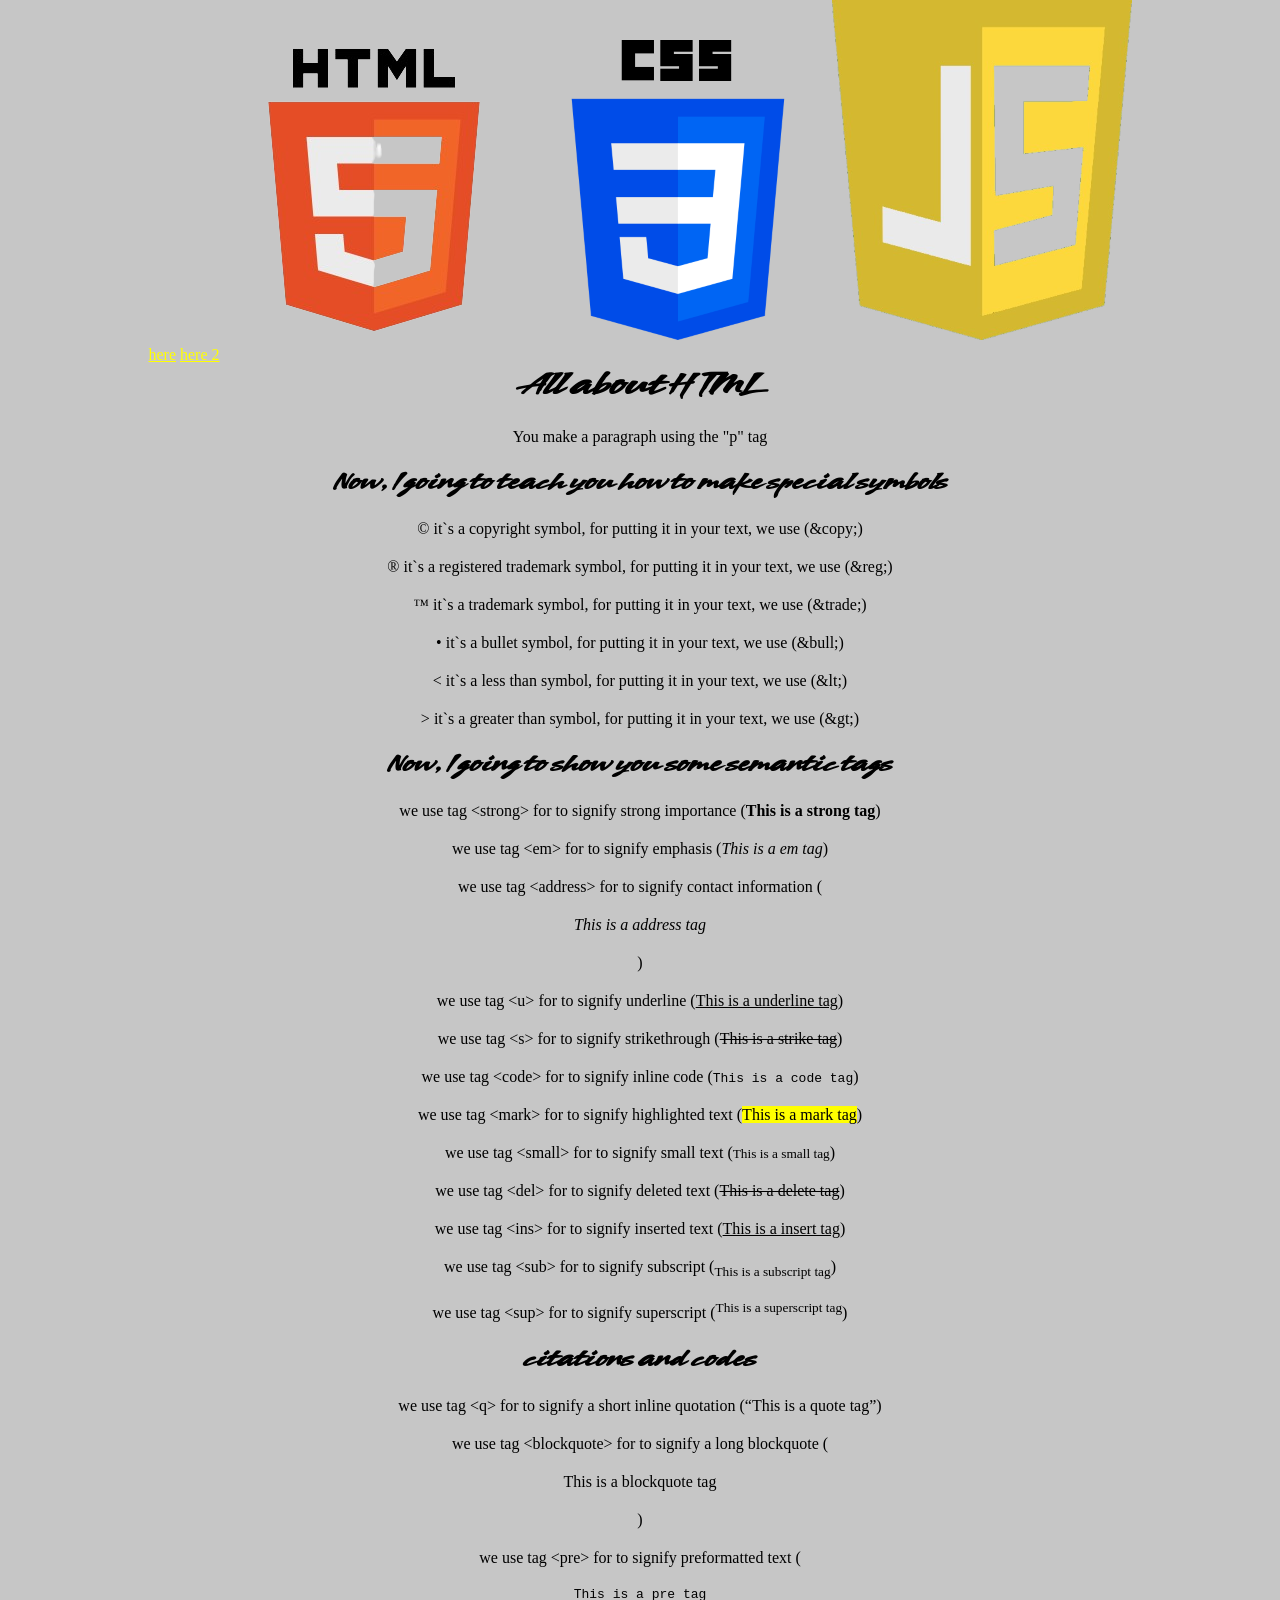
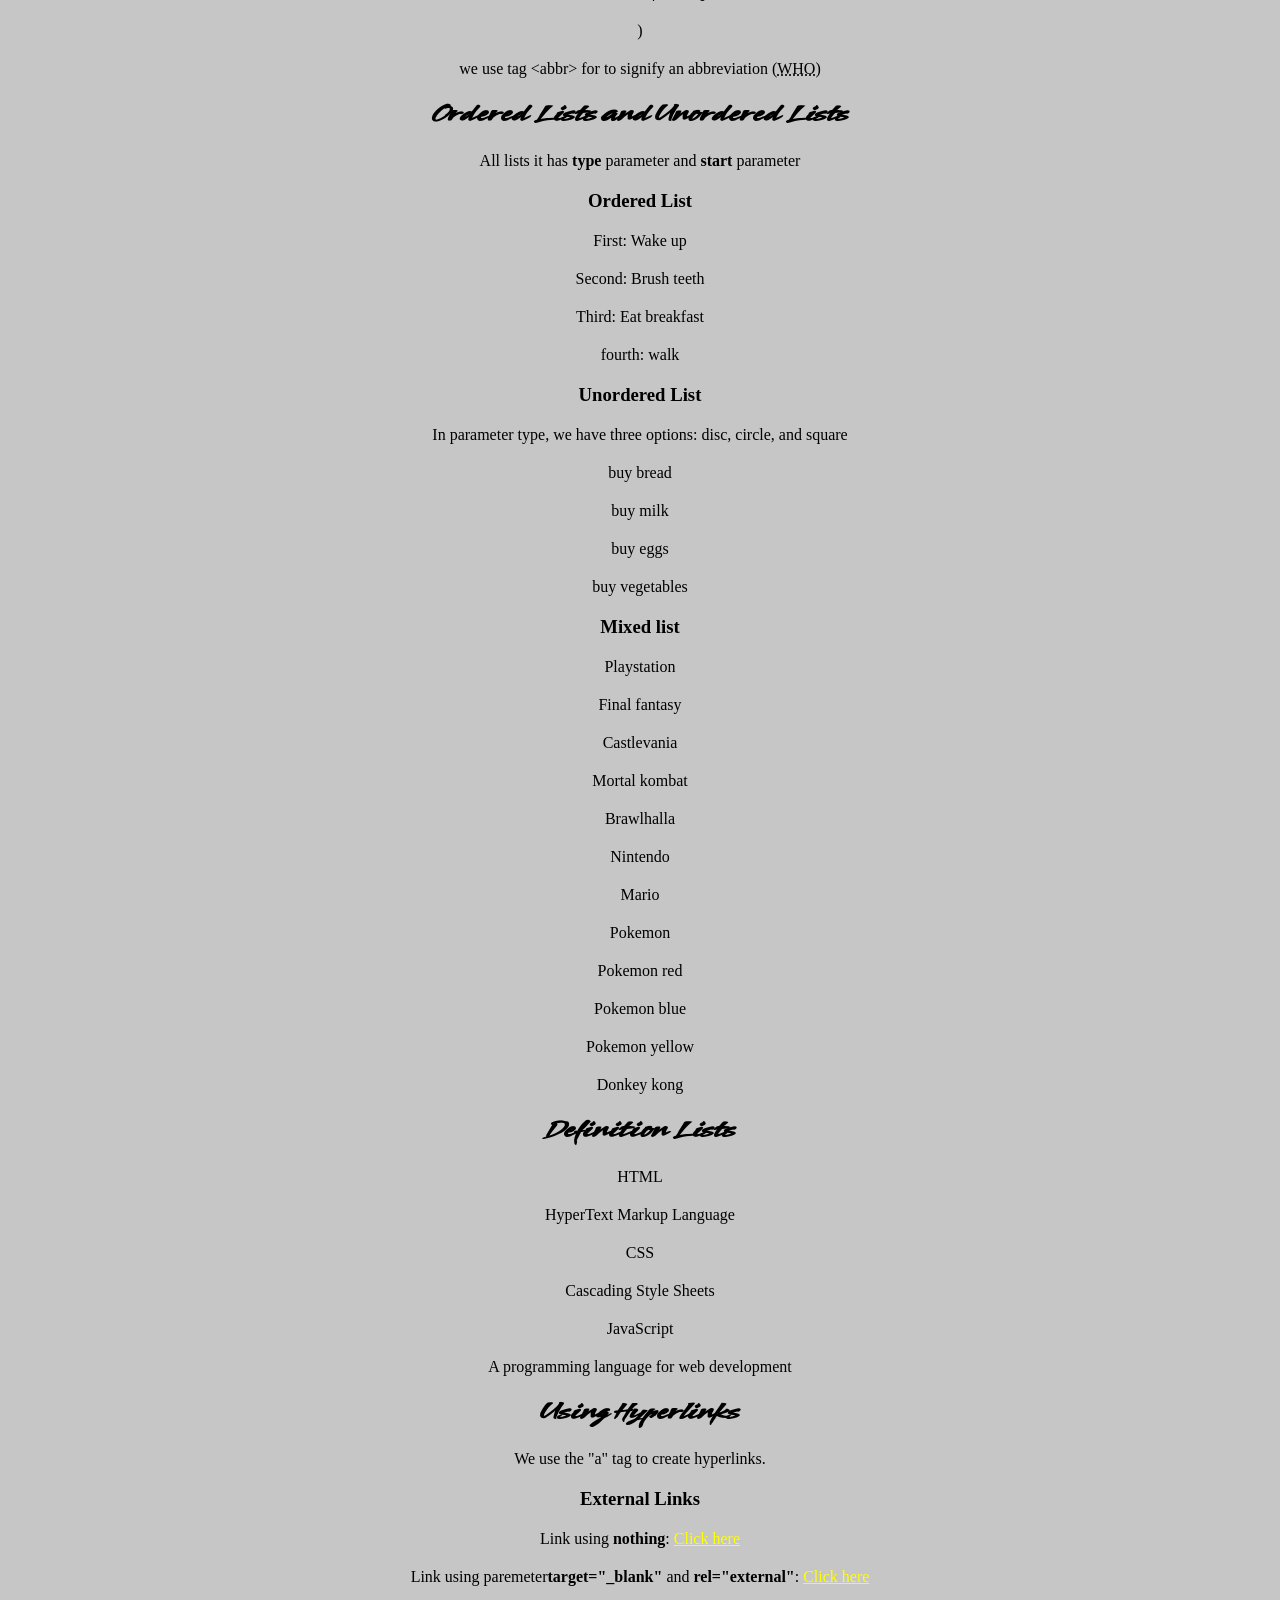
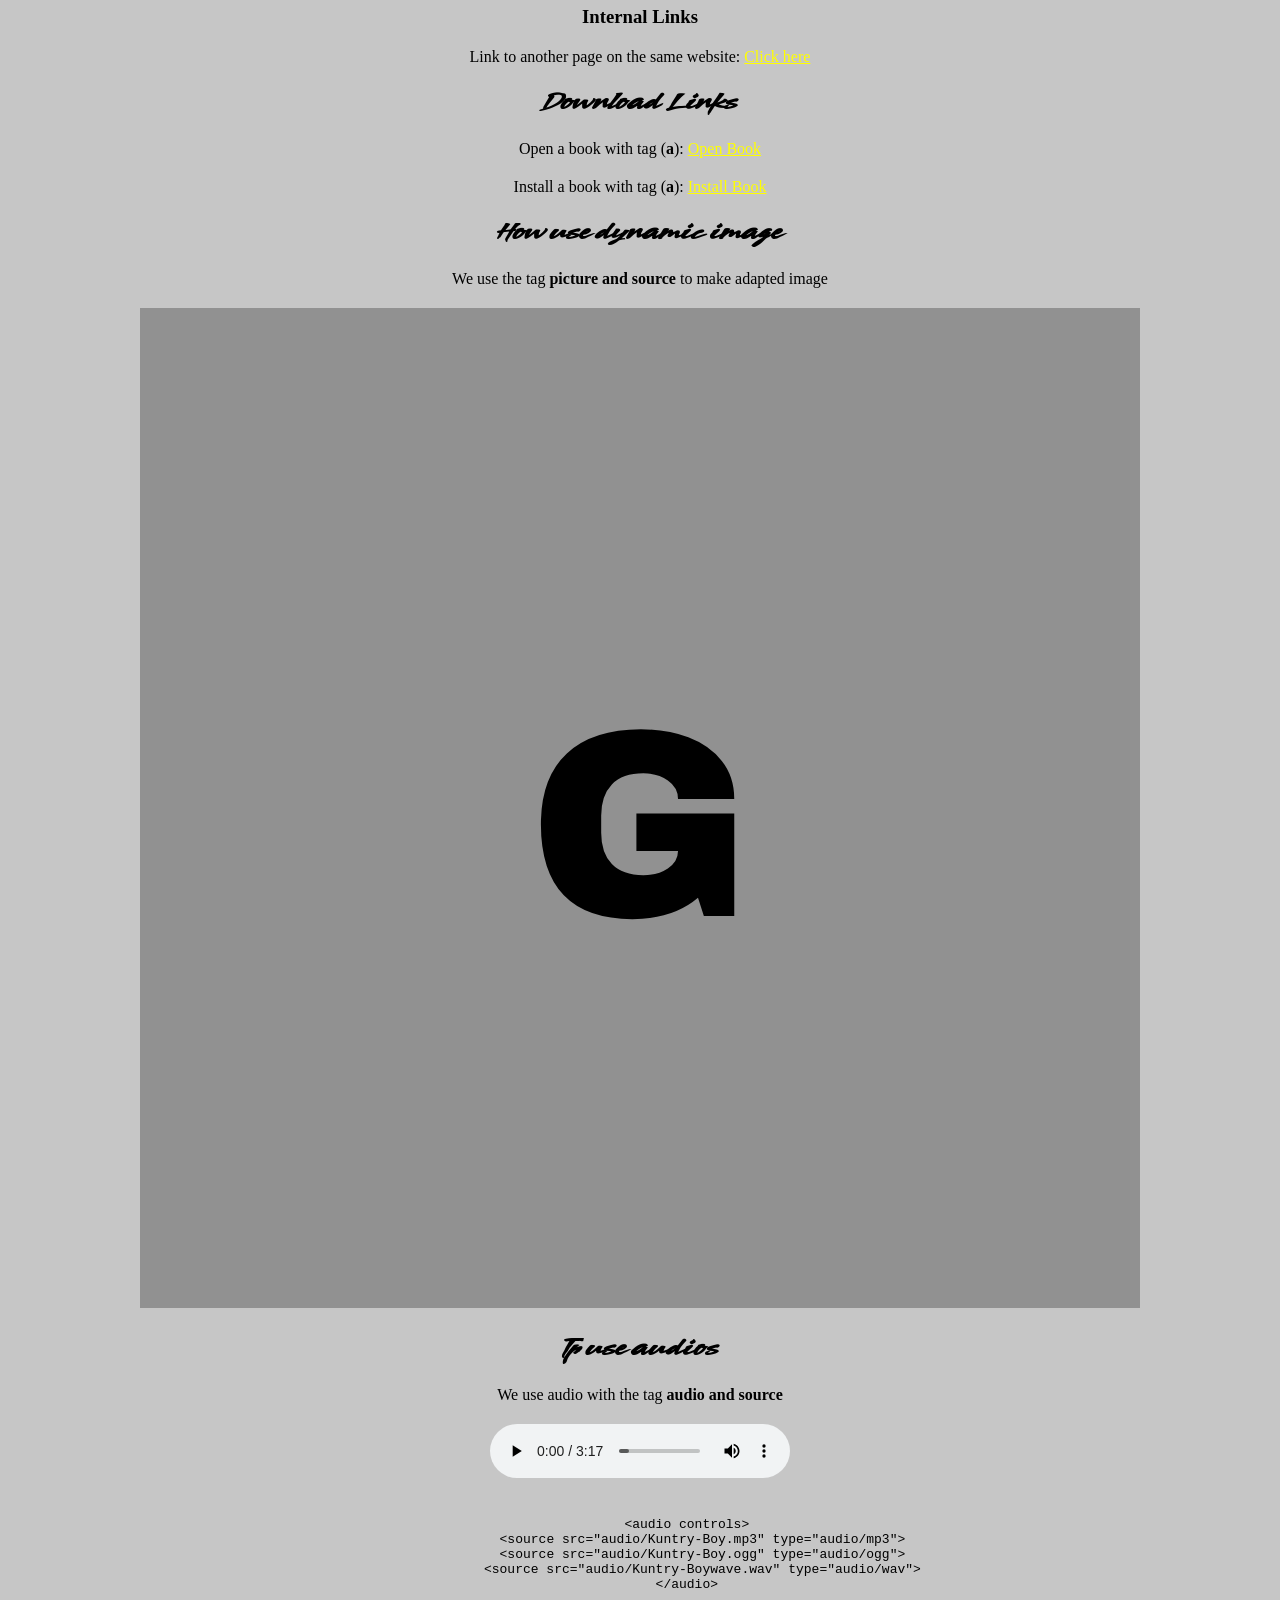
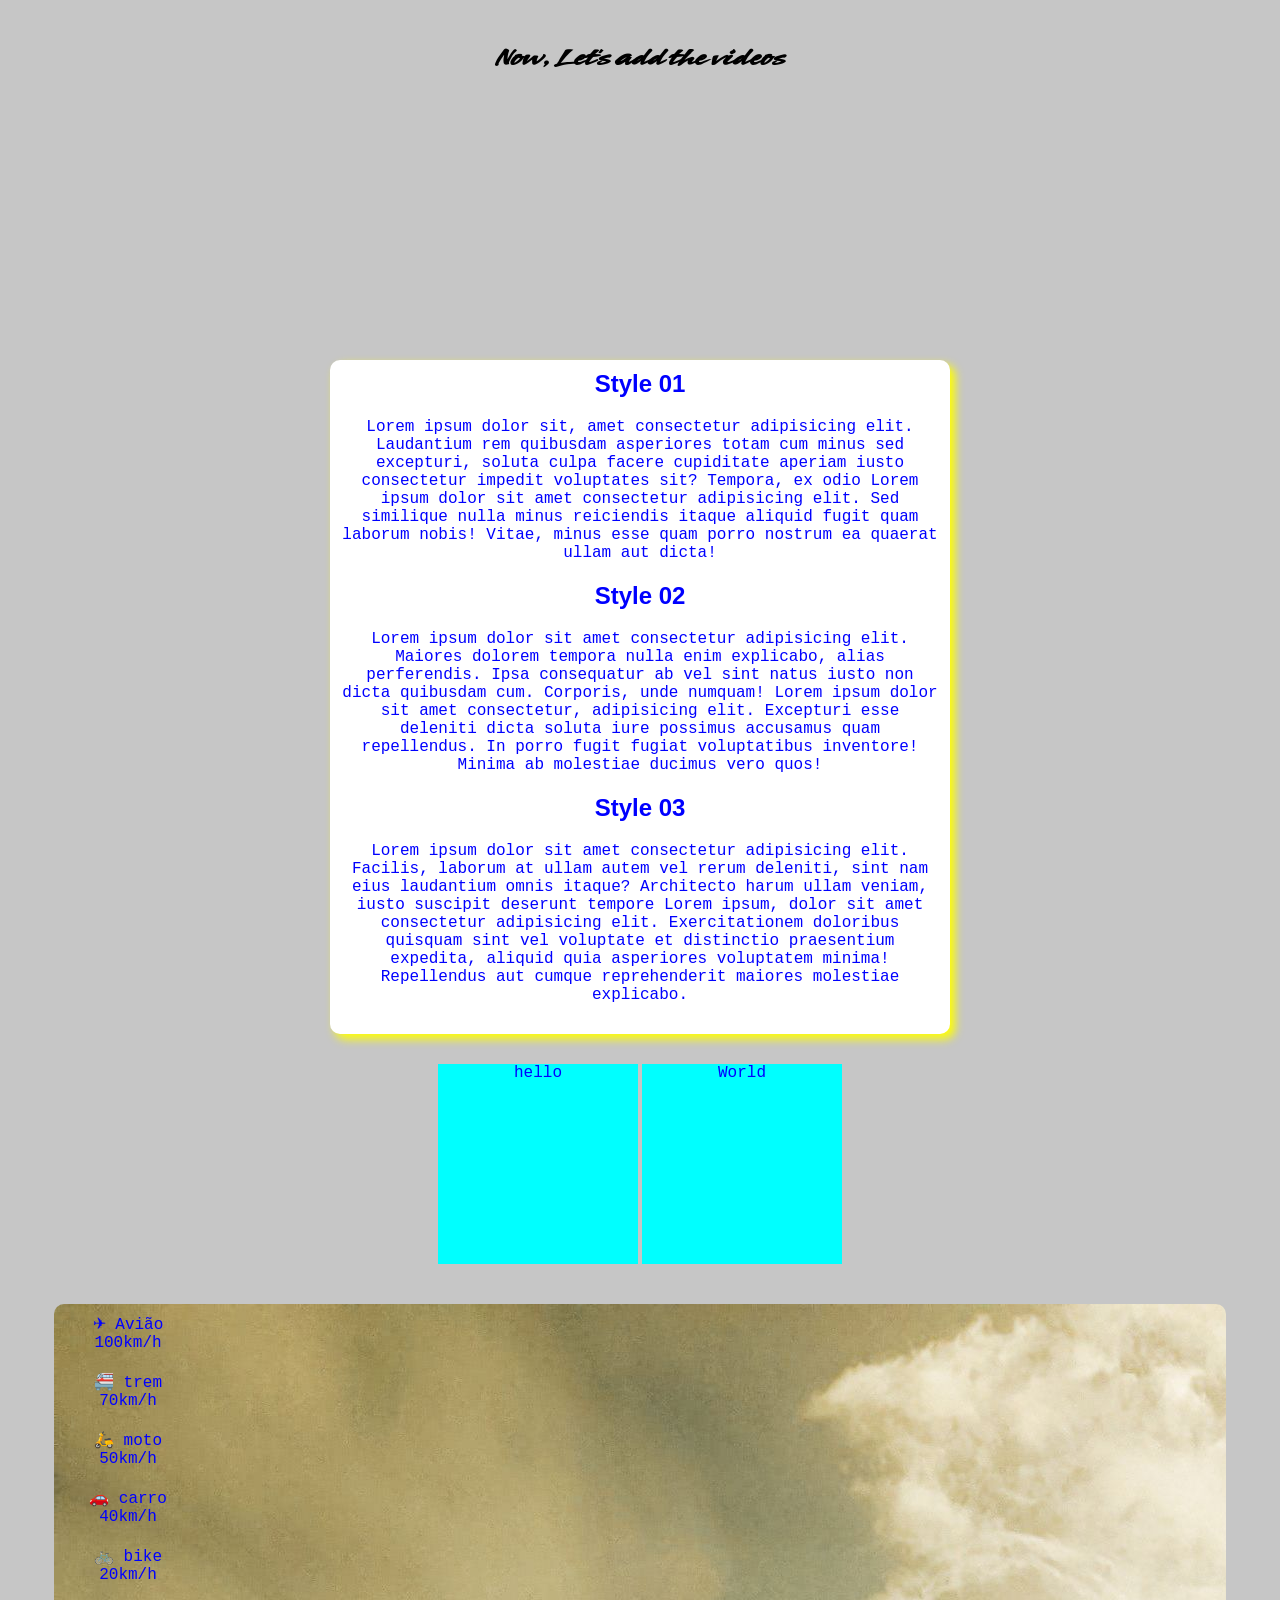
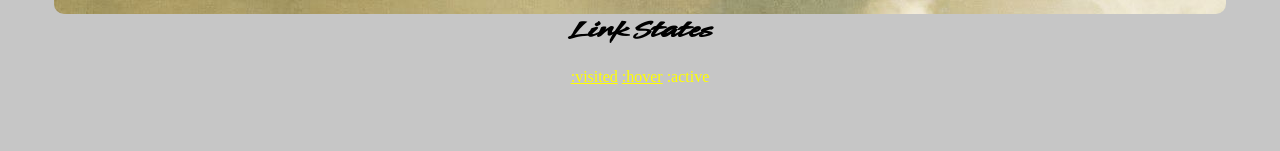
==== index.html @ e5243992 "Ready module 3" ====
<!DOCTYPE html>
<html lang="en">
<head>
    <meta charset="UTF-8">
    <meta name="viewport" content="width=device-width, initial-scale=1.0">
    <link rel="shortcut icon" href="img/favicon.png" type="image/x-icon">
    <link rel="stylesheet" href="style.css">
    <title>Learning program</title>
</head>
<body>

    <a href="modulo2/ex1.html" target="_self" rel="next">here</a>
    <a href="modulo2/ex2.html" target="_self" rel="next">here 2</a>

    <img src="img/html5.png" alt="HTML5 picture">
    <img src="img/css-3.png" alt="CSS3 picture">
    <img src="img/js.png" alt="JavaScript picture">

    <h1>All about HTML</h1>
    <p>You make a paragraph using the "p" tag</p>

    <h2>Now, I going to teach you how to make special symbols </h2>
    <p>&copy; it`s a copyright symbol, for putting it in your text, we use (&amp;copy;)</p>
    <p>&reg; it`s a registered trademark symbol, for putting it in your text, we use (&amp;reg;)</p>
    <p>&trade; it`s a trademark symbol, for putting it in your text, we use (&amp;trade;)</p>
    <p>&bull; it`s a bullet symbol, for putting it in your text, we use (&amp;bull;)</p>
    <p>&lt; it`s a less than symbol, for putting it in your text, we use (&amp;lt;)</p>
    <p>&gt; it`s a greater than symbol, for putting it in your text, we use (&amp;gt;)</p>

    <h2>Now, I going to show you some semantic tags</h2>
    <p>we use tag &lt;strong&gt; for to signify strong importance (<strong>This is a strong tag</strong>)</p>
    <p>we use tag &lt;em&gt; for to signify emphasis (<em>This is a em tag</em>)</p>
    <p>we use tag &lt;address&gt; for to signify contact information (<address>This is a address tag</address>)</p>
    <p>we use tag &lt;u&gt; for to signify underline (<u>This is a underline tag</u>)</p>
    <p>we use tag &lt;s&gt; for to signify strikethrough (<s>This is a strike tag</s>)</p>
    <p>we use tag &lt;code&gt; for to signify inline code (<code>This is a code tag</code>)</p>
    <p>we use tag &lt;mark&gt; for to signify highlighted text (<mark>This is a mark tag</mark>)</p>
    <p>we use tag &lt;small&gt; for to signify small text (<small>This is a small tag</small>)</p>
    <p>we use tag &lt;del&gt; for to signify deleted text (<del>This is a delete tag</del>)</p>
    <p>we use tag &lt;ins&gt; for to signify inserted text (<ins>This is a insert tag</ins>)</p>
    <p>we use tag &lt;sub&gt; for to signify subscript (<sub>This is a subscript tag</sub>)</p>
    <p>we use tag &lt;sup&gt; for to signify superscript (<sup>This is a superscript tag</sup>)</p>

    <h2>citations and codes</h2>
    <p>we use tag &lt;q&gt; for to signify a short inline quotation (<q>This is a quote tag</q>)</p>
    <p>we use tag &lt;blockquote&gt; for to signify a long blockquote (<blockquote>This is a blockquote tag</blockquote>)</p>
    <p>we use tag &lt;pre&gt; for to signify preformatted text (<pre>This is a pre tag</pre>)</p>
    <p>we use tag &lt;abbr&gt; for to signify an abbreviation (<abbr title="World Health Organization">WHO</abbr>)</p>

    <h2>Ordered Lists and Unordered Lists</h2>

    <p>All lists it has <strong>type</strong> parameter and <strong>start</strong> parameter</p>

    <h3>Ordered List</h3>
    <ol type="A" start="9">
        <li>First: Wake up</li>
        <li>Second: Brush teeth</li>
        <li>Third: Eat breakfast</li>
        <li>fourth: walk</li>
    </ol>

    <h3>Unordered List</h3>
    <p>In parameter type, we have three options: disc, circle, and square</p>
    <ul type="square">
        <li>buy bread</li>
        <li>buy milk</li>
        <li>buy eggs</li>
        <li>buy vegetables</li>
    </ul>

    <h3>Mixed list</h3>

    <ul>
        <li>Playstation</li>
        <ul>
            <li>Final fantasy</li>
            <li>Castlevania</li>
            <li>Mortal kombat</li>
            <li>Brawlhalla</li>
        </ul>
        <li>Nintendo</li>
        <ul>
            <li>Mario</li>
            <li>Pokemon</li>
            <ul>
                <li>Pokemon red</li>
                <li>Pokemon blue</li>
                <li>Pokemon yellow</li>
            </ul>
            <li>Donkey kong</li>
        </ul>
    </ul>

    <h2>Definition Lists</h2>
    <dl>
        <dt>HTML</dt>
        <dd>HyperText Markup Language</dd>
        <dt>CSS</dt>
        <dd>Cascading Style Sheets</dd>
        <dt>JavaScript</dt>
        <dd>A programming language for web development</dd>
    </dl> 
    
    <h2>Using Hyperlinks</h2>
    <p>We use the "a" tag to create hyperlinks.</p>
    
    <h3>External Links</h3>
    <p>Link using <strong>nothing</strong>: <a href="https://github.com/murilo-paula">Click here</a></p>
    <p>Link using paremeter<strong>target="_blank"</strong> and <strong>rel="external"</strong>: <a href="https://github.com/murilo-paula" target="_blank" rel="external">Click here</a></p>

    <h3>Internal Links</h3>
    <p>Link to another page on the same website: <a href="page.html" target="_self" rel="next">Click here</a></p>

    <h2>Download Links</h2>
    <p>Open a book with tag (<strong>a</strong>): <a href="books/Mybook.pdf" target="_blank" type="application/pdf">Open Book</a></p>
    <p>Install a book with tag (<strong>a</strong>): <a href="books/Mybook.pdf" download="Mybook.pdf">Install Book</a></p>

    <h2>How use dynamic image</h2>
    <p>We use the tag <strong>picture and source</strong> to make adapted image</p>

    <picture>
        <source media="(max-width: 750px )" srcset="img/P.png" type="image/png">
        <source media="(max-width: 1050px )" srcset="img/M.png" type="image/png">
        <img src="img/G.png" alt="Large image">
    </picture>

    <h2>Tp use audios</h2>
    <p>We use audio with the tag <strong>audio and source</strong></p>

    <audio controls>
        <source src="audio/Kuntry-Boy.mp3" type="audio/mp3">
        <source src="audio/Kuntry-Boy.ogg" type="audio/ogg">
        <source src="audio/Kuntry-Boywave.wav" type="audio/wav">
    </audio>

    <pre>
        <code>
            &lt;audio controls&gt;
                &lt;source src="audio/Kuntry-Boy.mp3" type="audio/mp3"&gt;
                &lt;source src="audio/Kuntry-Boy.ogg" type="audio/ogg"&gt;
                &lt;source src="audio/Kuntry-Boywave.wav" type="audio/wav"&gt;
            &lt;/audio&gt;
        </code>
    </pre>

    <h2>Now, Let's add the videos</h2>

    <iframe width="400" height="240" src="https://www.youtube.com/embed/vPNIAJ9B4hg?si=pWErvGVnUSOe4rVF" title="YouTube video player" frameborder="0" allow="accelerometer; autoplay; clipboard-write; encrypted-media; gyroscope; picture-in-picture; web-share" referrerpolicy="strict-origin-when-cross-origin" allowfullscreen></iframe>




    <div id="caixagrande">
        <h2>Style 01</h2>
        <p>Lorem ipsum dolor sit, amet consectetur adipisicing elit. Laudantium rem quibusdam asperiores totam cum minus sed excepturi, soluta culpa facere cupiditate aperiam iusto consectetur impedit voluptates sit? Tempora, ex odio Lorem ipsum dolor sit amet consectetur adipisicing elit. Sed similique nulla minus reiciendis itaque aliquid fugit quam laborum nobis! Vitae, minus esse quam porro nostrum ea quaerat ullam aut dicta!</p>
        <h2>Style 02</h2>
        <p>Lorem ipsum dolor sit amet consectetur adipisicing elit. Maiores dolorem tempora nulla enim explicabo, alias perferendis. Ipsa consequatur ab vel sint natus iusto non dicta quibusdam cum. Corporis, unde numquam! Lorem ipsum dolor sit amet consectetur, adipisicing elit. Excepturi esse deleniti dicta soluta iure possimus accusamus quam repellendus. In porro fugit fugiat voluptatibus inventore! Minima ab molestiae ducimus vero quos!</p>
        <h2>Style 03</h2>
        <p>Lorem ipsum dolor sit amet consectetur adipisicing elit. Facilis, laborum at ullam autem vel rerum deleniti, sint nam eius laudantium omnis itaque? Architecto harum ullam veniam, iusto suscipit deserunt tempore Lorem ipsum, dolor sit amet consectetur adipisicing elit. Exercitationem doloribus quisquam sint vel voluptate et distinctio praesentium expedita, aliquid quia asperiores voluptatem minima! Repellendus aut cumque reprehenderit maiores molestiae explicabo.</p>
    </div>


    <div>
        <div class="caixa"><p>hello</p></div>
        <div class="caixa"><p>World</p></div>
    </div>

    <div id="corrida">
        <p class="aviao">&#x2708; Avião 100km/h</p>
        <p class="trem"> &#x1F69D; trem 70km/h</p>
        <p class="moto"> &#x1F6F5; moto 50km/h</p>
        <p class="carro"> &#x1F697; carro 40km/h</p>
        <p class="bike"> &#x1F6B2; bike 20km/h</p>
    </div>

    <h2>Link States</h2> 
    <a id="visited" href="#">:visited</a>
    <a id="hover" href="#">:hover</a>
    <a id="active">:active</a>

</body>
</html>
---- style.css ----
@charset "UTF-8";

@font-face {
    font-family: 'cav';
    src: url(font/La\ Cavale\ Solitaire.ttf) format('truetype');
    font-size: normal;
    font-style: normal;
}

* {
    margin: 0%;
    margin-bottom: 20px;
    padding: 0%;
    text-align: center;
}

body {
    background-color: rgb(198, 198, 198);
    color: black;
}

h1, h2 {
    font-family: 'cav', sans-serif;
}

#caixagrande {
    background-color: white;
    border-radius: 10px;
    max-width: 600px;
    margin: auto;
    padding: 10px;
    box-shadow: 5px 5px 10px yellow;
}

div h2 {
    color: blue;
    font-family: Verdana, Geneva, Tahoma, sans-serif;
}

div p {
    color: blue;
    font-family: monospace, serif;
    font-size: 1em;  /*1em = 16px (geralmente)*/
}

.caixa {
    display: inline-block;
    width: 200px;
    height: 200px;
    background-color: aqua;
    align-items: center;
    margin-top: 30px;
}

.caixa:hover {
    background-color: #000b62;
    cursor: pointer;
}

.caixa:hover p {
    color: blueviolet;
    transform: translateY(180px);
    transition: 1.0s;
}

#corrida {
    background-color: white;
    width: 90%;
    height: auto;
    margin: auto;
    border-radius: 10px;
    padding: 10px;
}

#corrida {
    cursor: pointer;
    background-image: url(img/street.jpg);
}

#corrida p {
    transform: translateX(-0vw);
    width: 10vw;
}

#corrida:hover p.bike {
    transform: translateX(80vw);
    transition: 50.0s;
}

#corrida:hover p.carro {
    transform: translateX(80vw);
    transition: 30.0s;
}

#corrida:hover p.moto {
    transform: translateX(80vw);
    transition: 25.0s;
}

#corrida:hover p.trem {
    transform: translateX(80vw);
    transition: 15.0s;
}

#corrida:hover p.aviao {
    transform: translateX(80vw);
    transition: 5.0s;
}

a {
    color: yellow;
}
#visited:visited {
    color: red;
}

#hover:hover {
    color: green;
}

#active:active {
    color: pink;
}
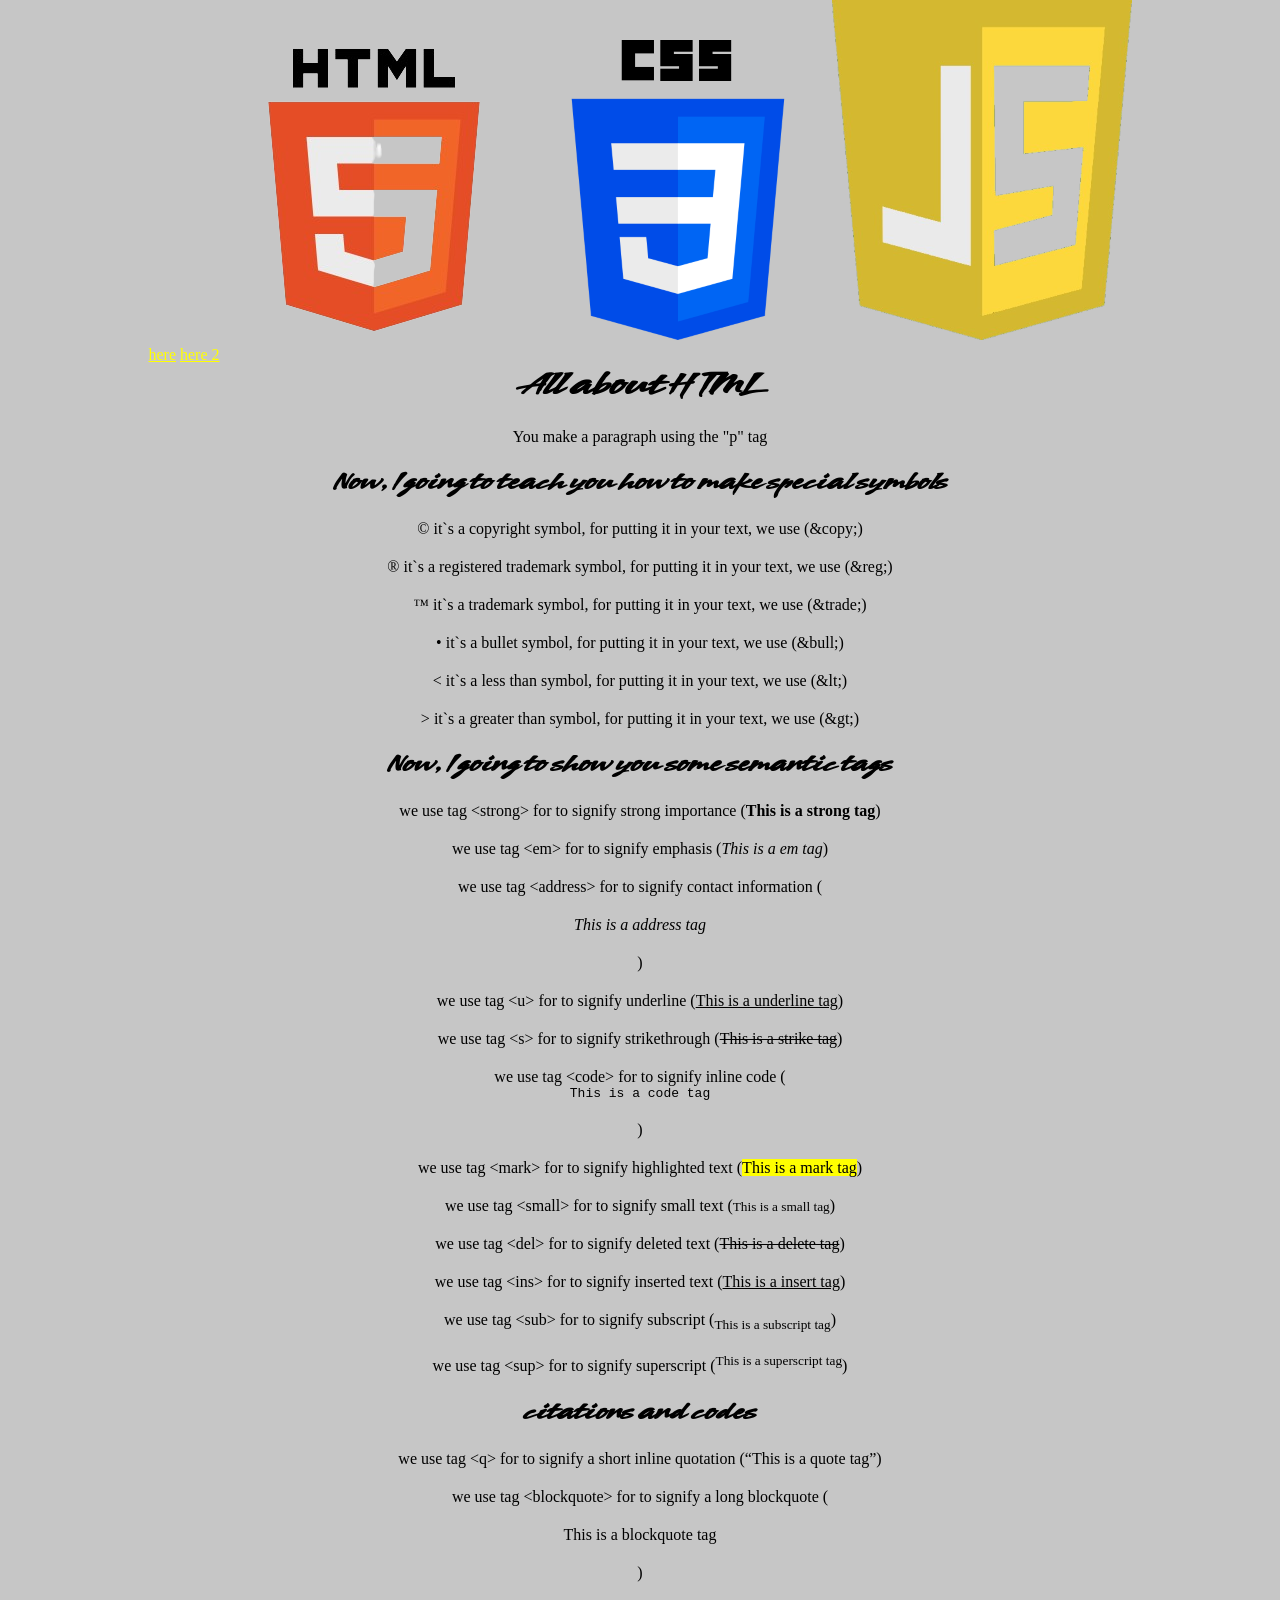
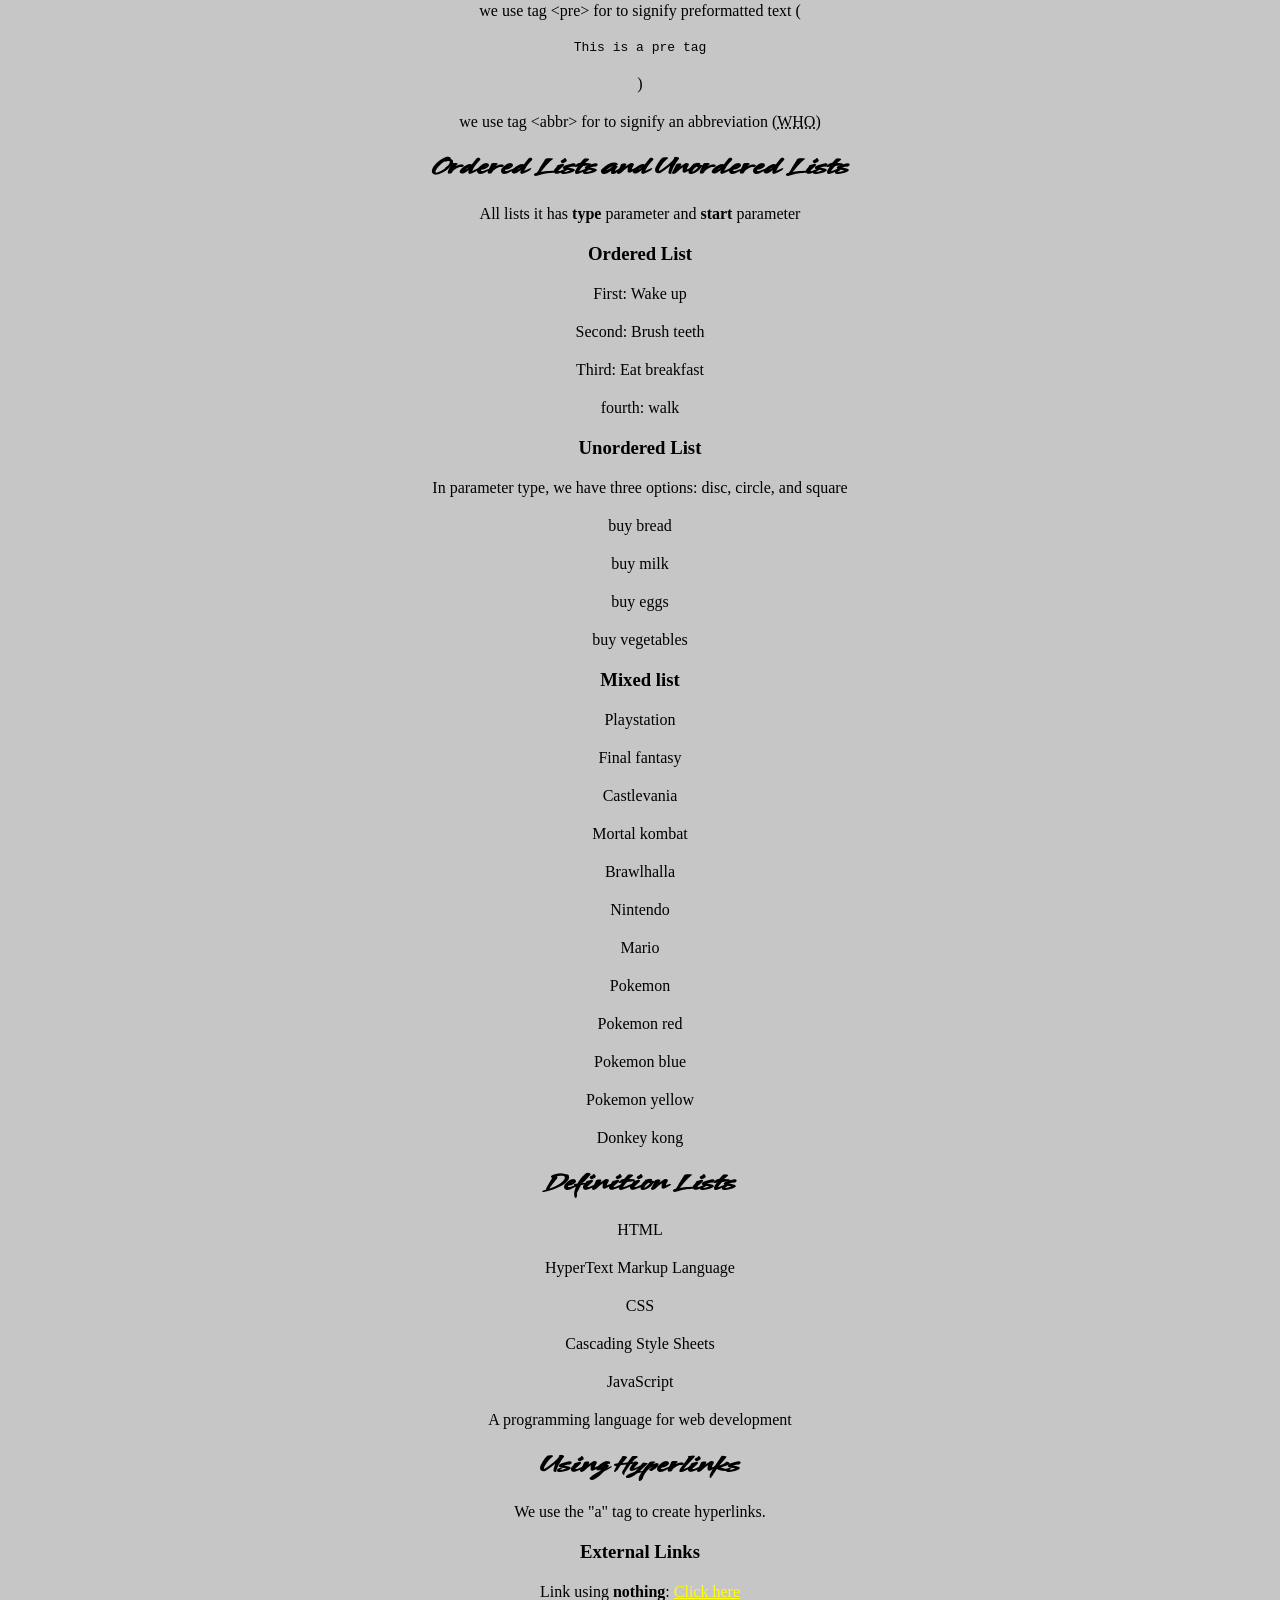
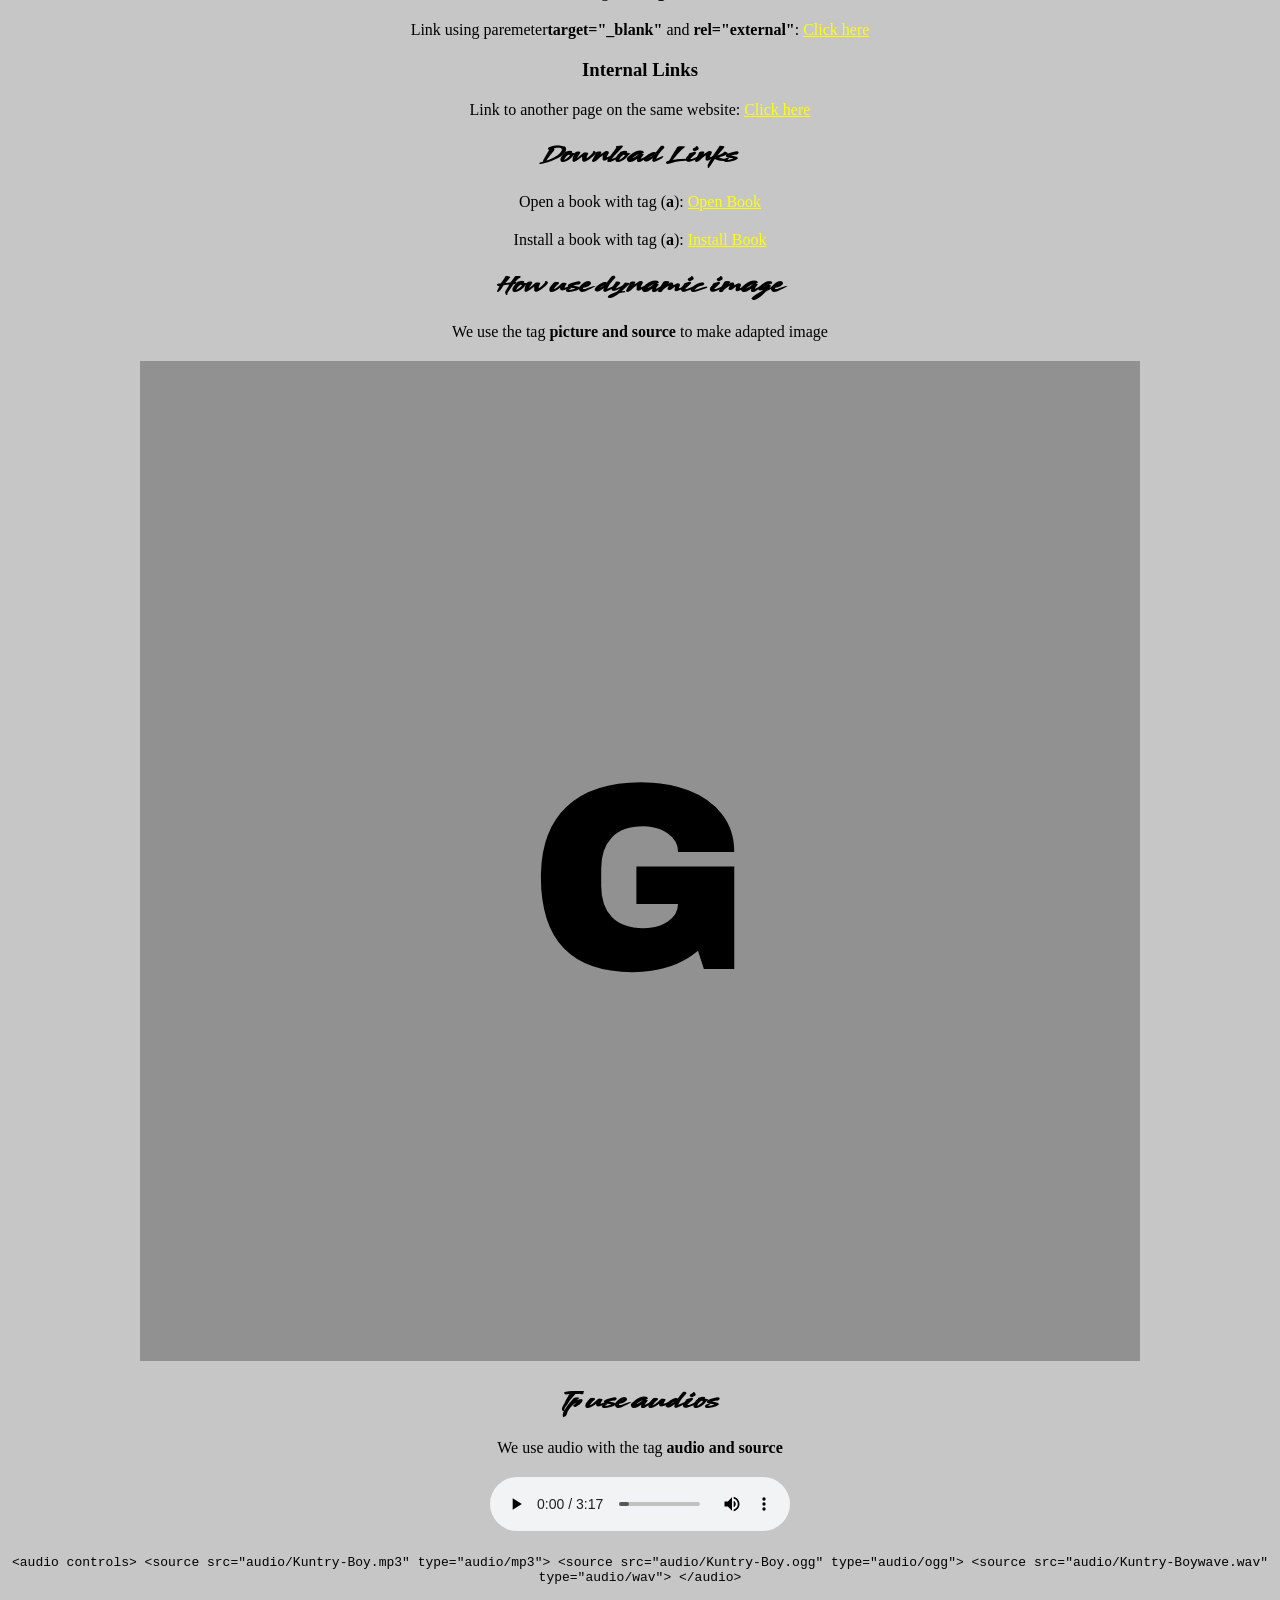
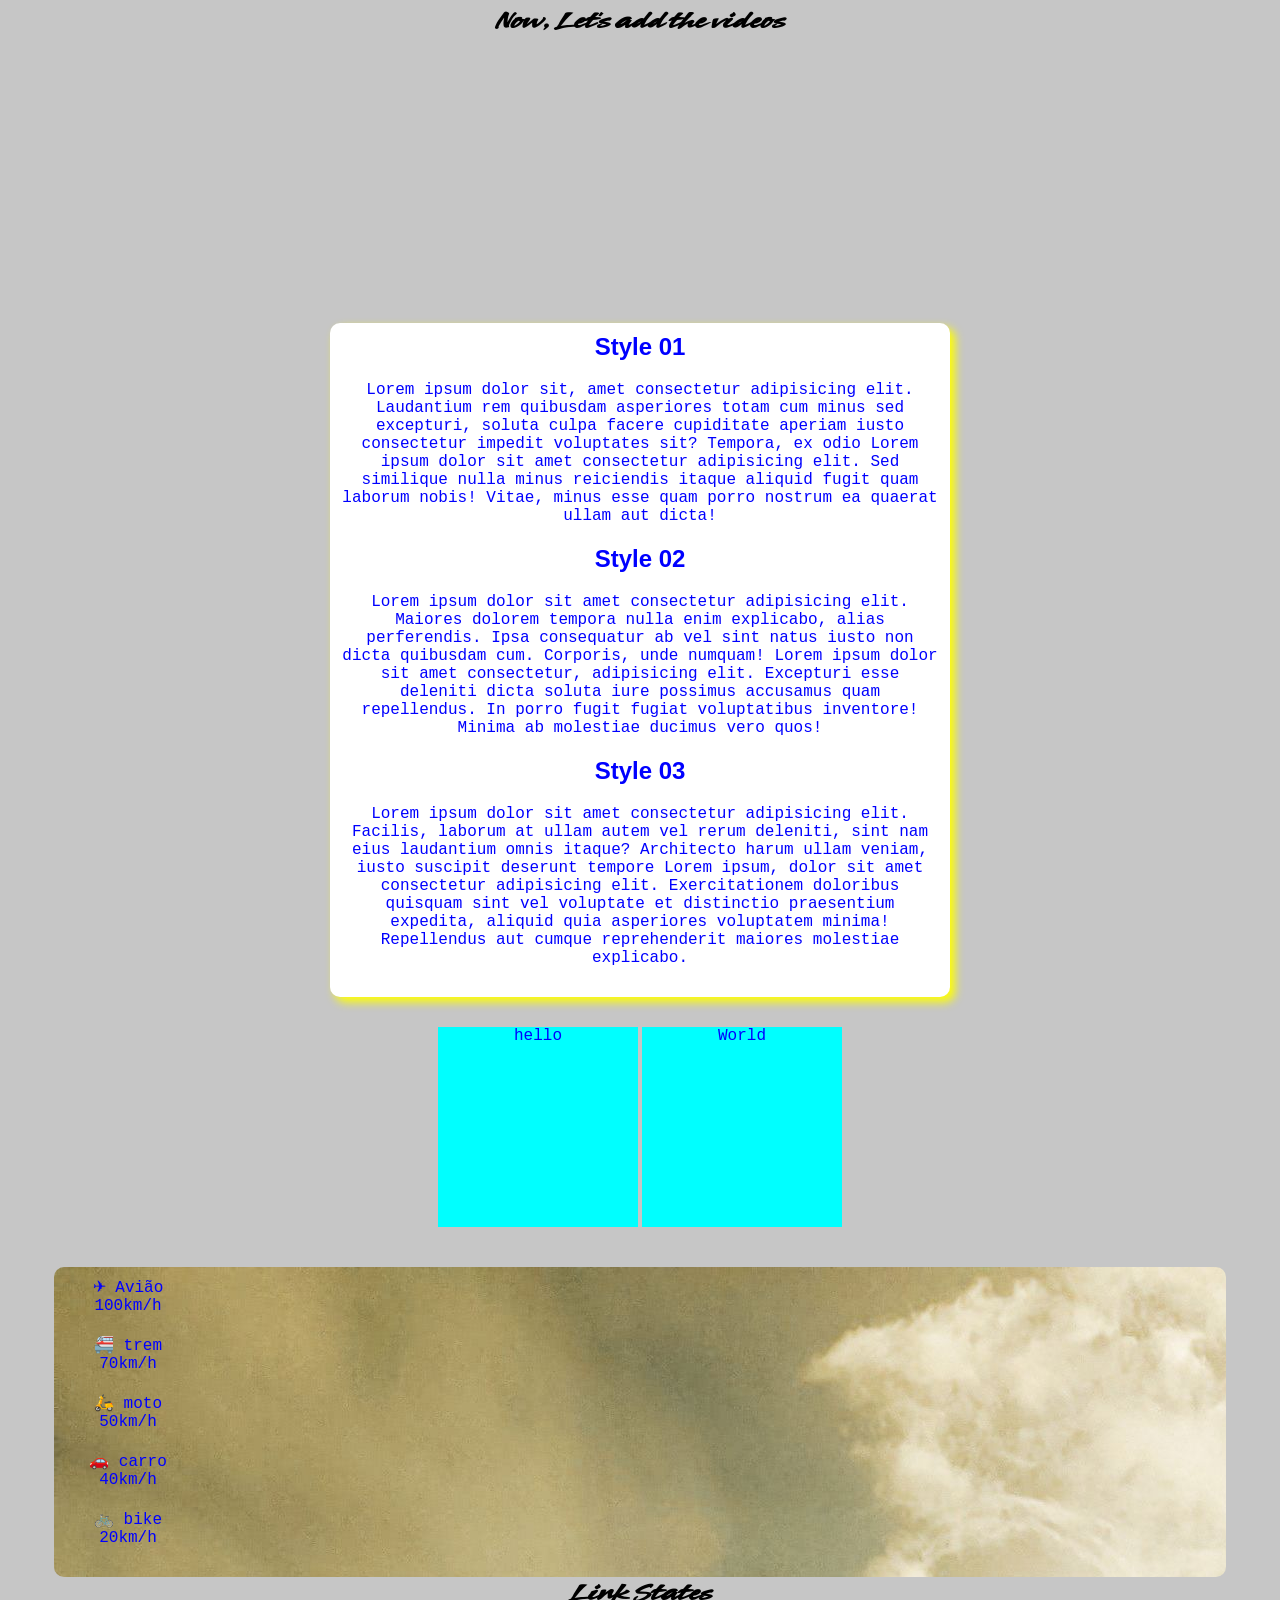
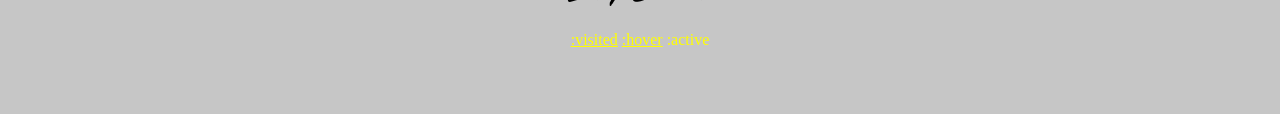
==== commit d04afd24: "Fix horizontal roll" ====
--- a/index.html
+++ b/index.html
@@ -133,15 +133,13 @@
         <source src="audio/Kuntry-Boywave.wav" type="audio/wav">
     </audio>
 
-    <pre>
-        <code>
-            &lt;audio controls&gt;
-                &lt;source src="audio/Kuntry-Boy.mp3" type="audio/mp3"&gt;
-                &lt;source src="audio/Kuntry-Boy.ogg" type="audio/ogg"&gt;
-                &lt;source src="audio/Kuntry-Boywave.wav" type="audio/wav"&gt;
-            &lt;/audio&gt;
-        </code>
-    </pre>
+    <code>
+        &lt;audio controls&gt;
+            &lt;source src="audio/Kuntry-Boy.mp3" type="audio/mp3"&gt;
+            &lt;source src="audio/Kuntry-Boy.ogg" type="audio/ogg"&gt;
+            &lt;source src="audio/Kuntry-Boywave.wav" type="audio/wav"&gt;
+        &lt;/audio&gt;
+    </code>
 
     <h2>Now, Let's add the videos</h2>
 
--- a/style.css
+++ b/style.css
@@ -21,6 +21,10 @@
 
 h1, h2 {
     font-family: 'cav', sans-serif;
+}
+
+code {
+   display: block;
 }
 
 #caixagrande {
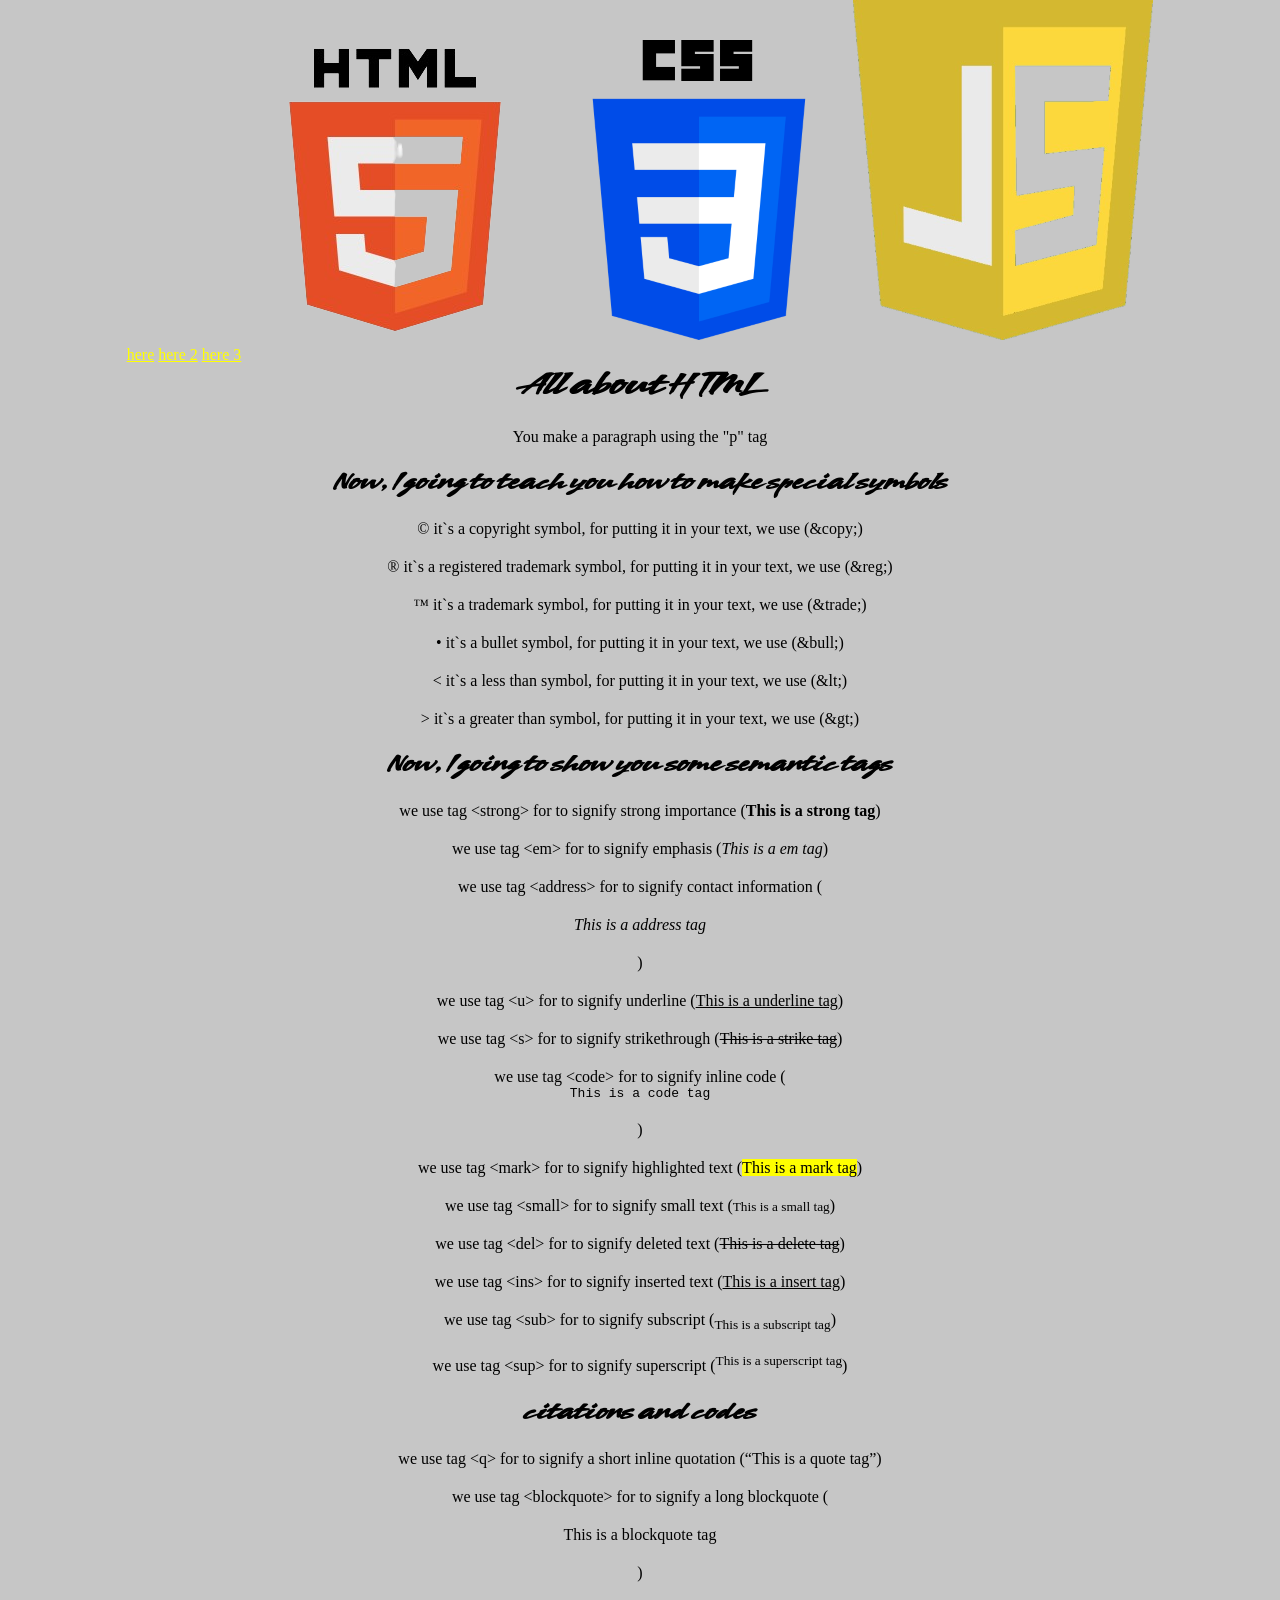
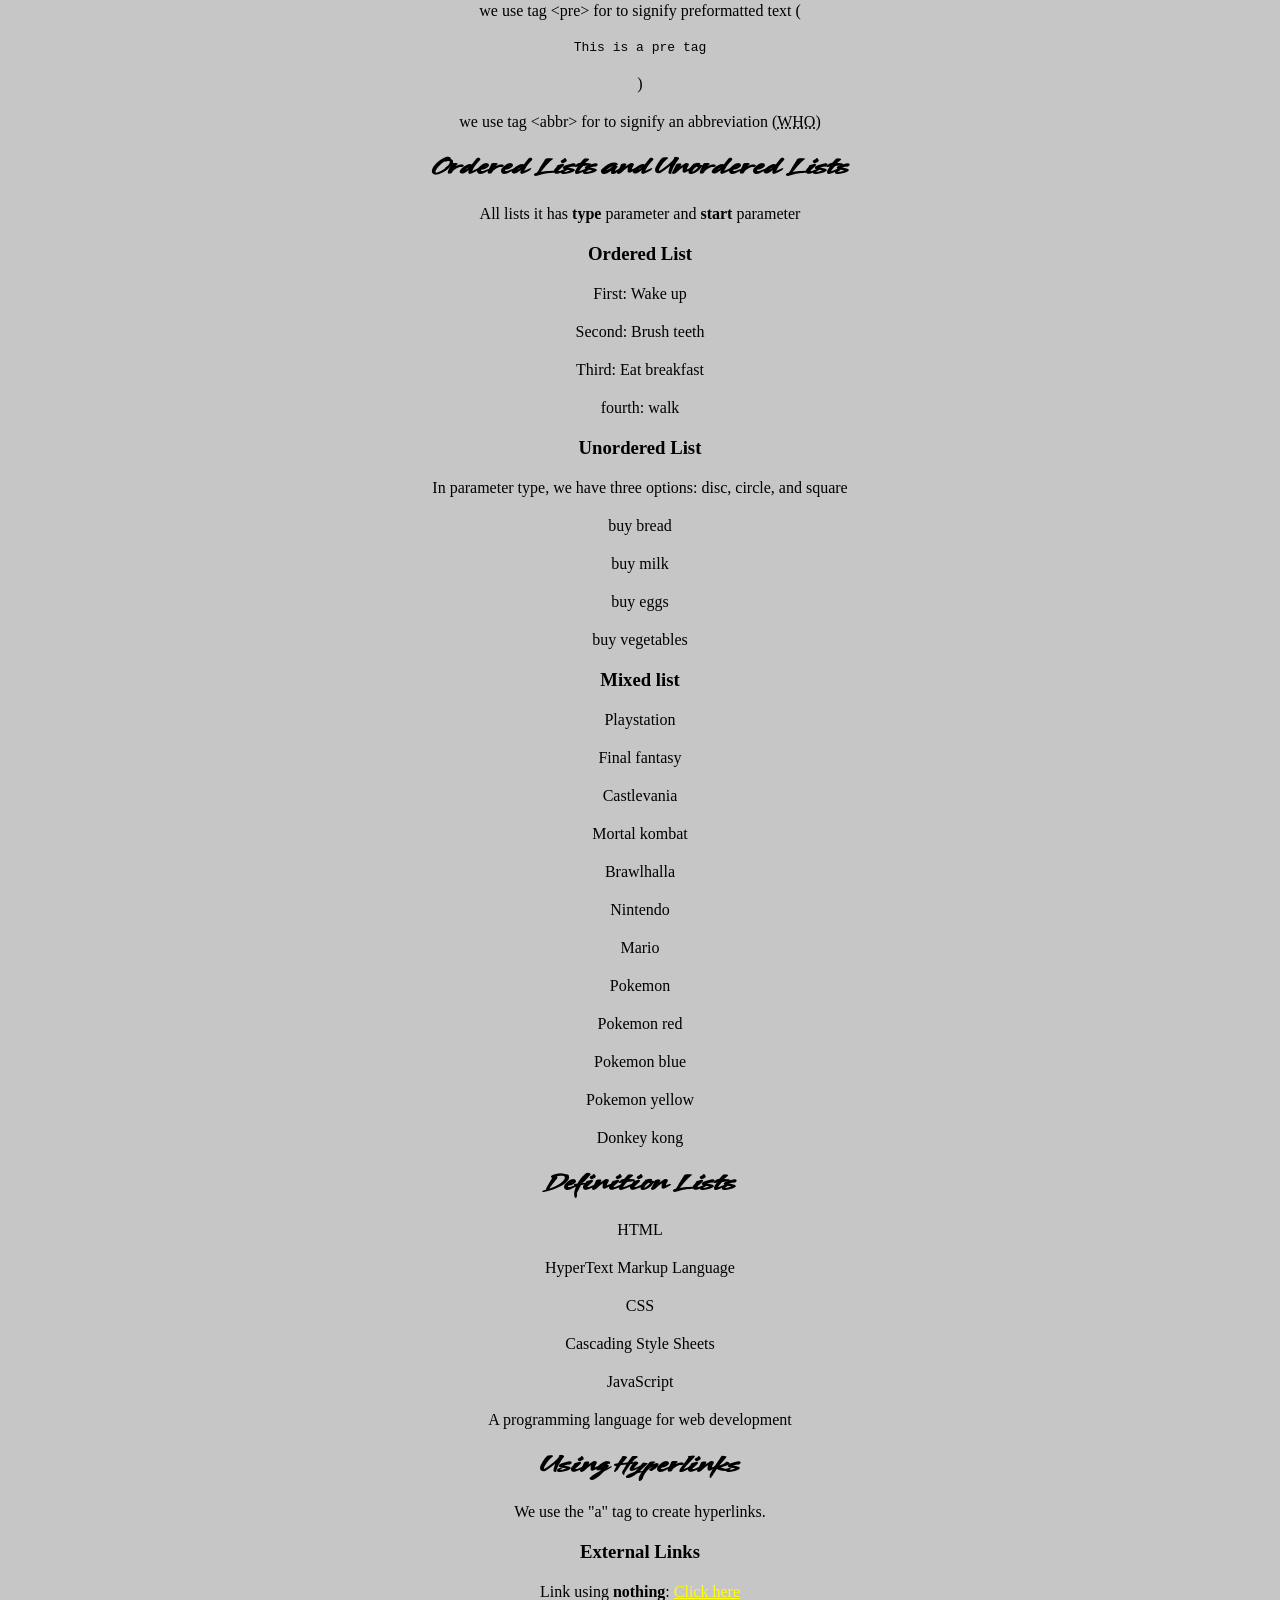
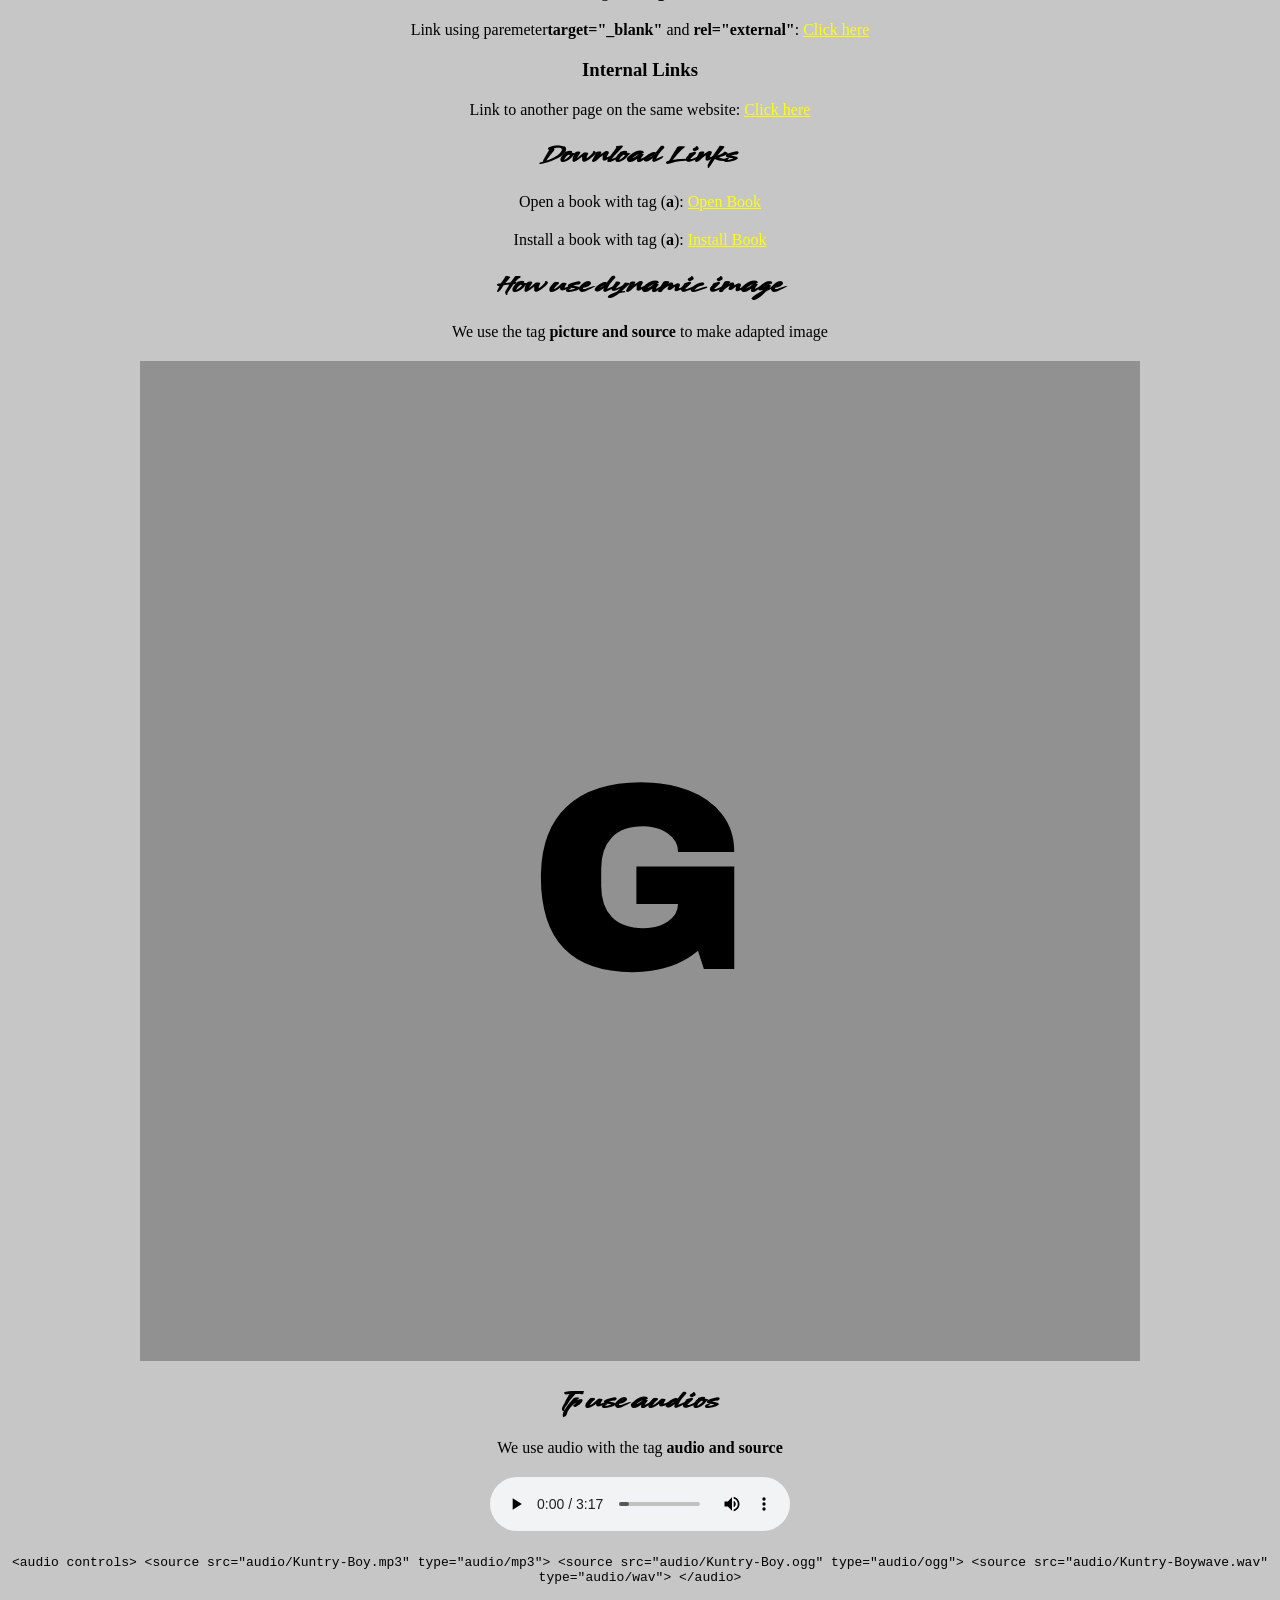
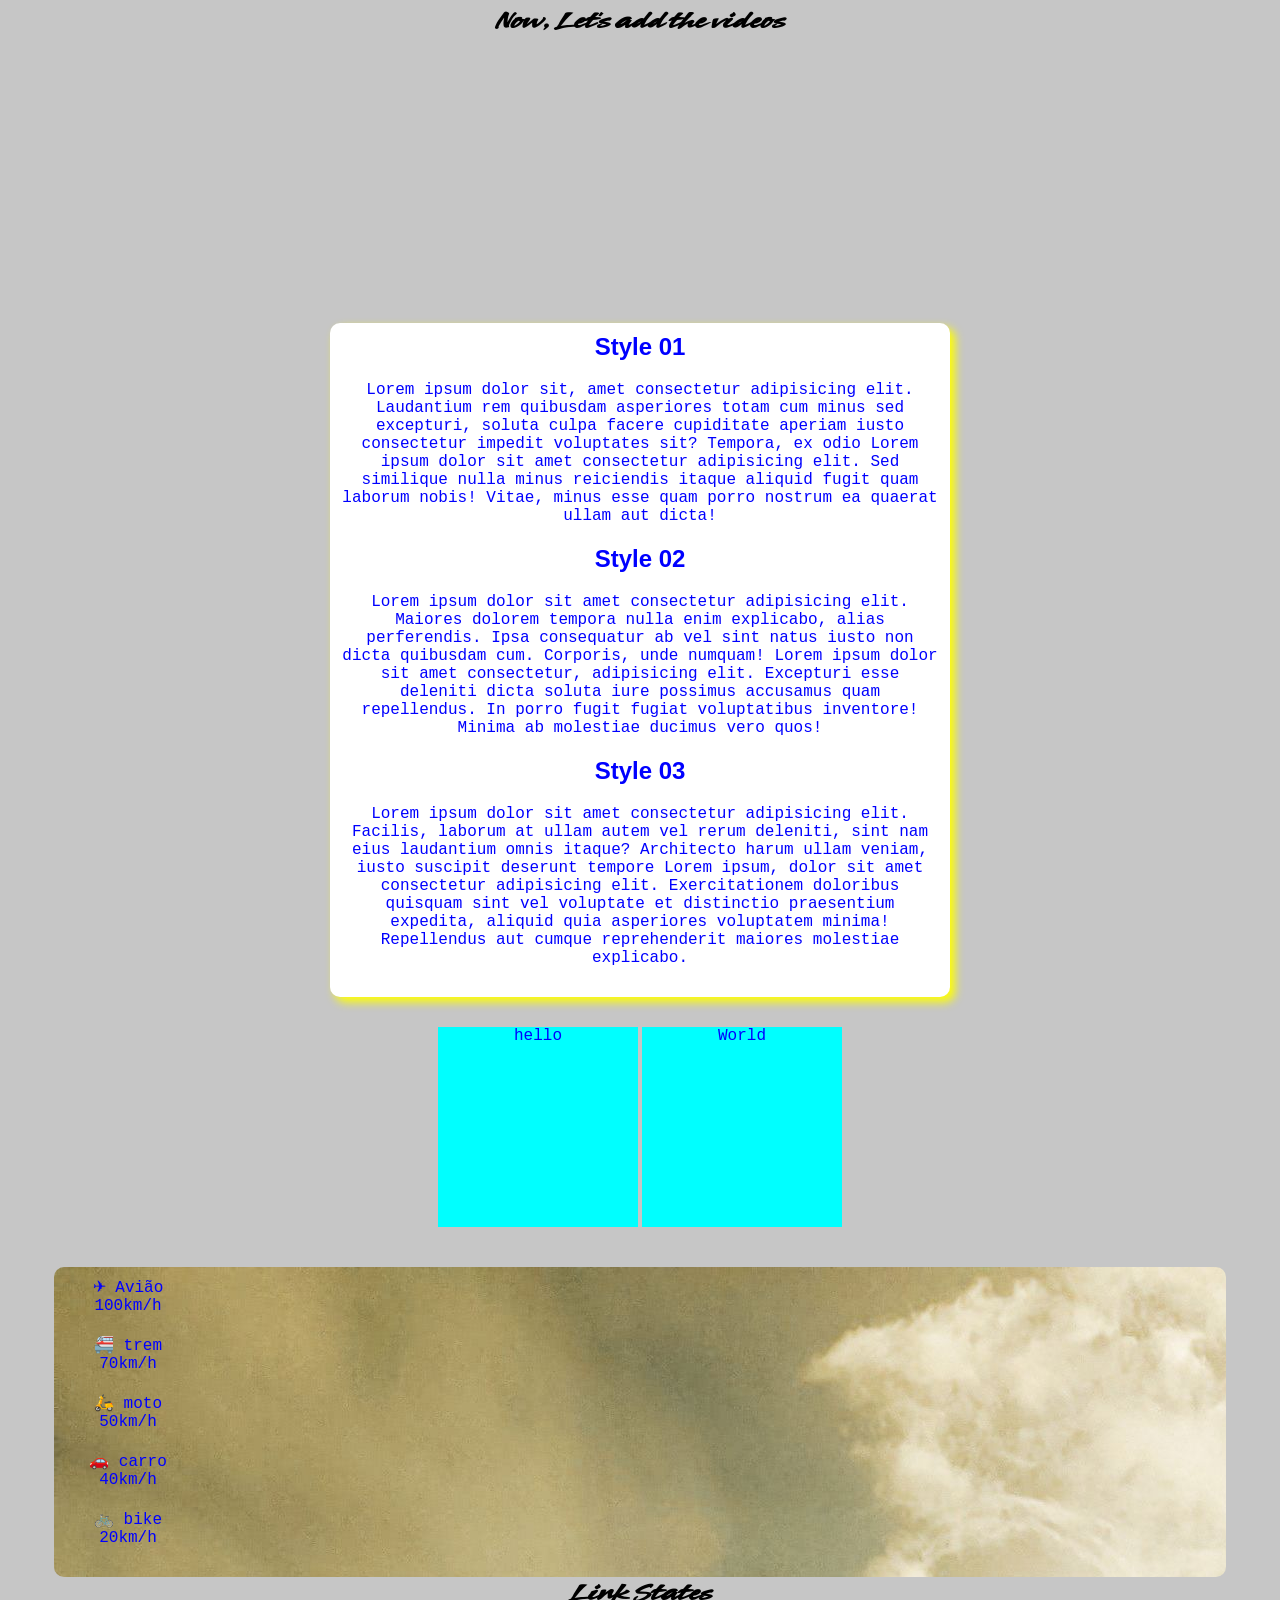
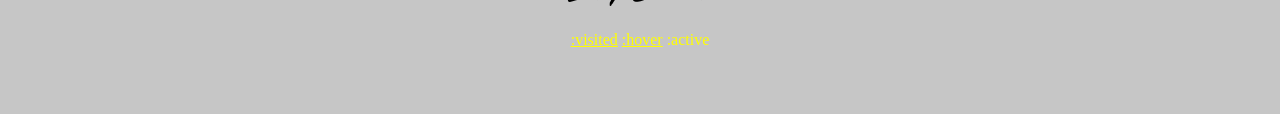
==== commit d170dd99: "I added new page of travel" ====
--- a/index.html
+++ b/index.html
@@ -11,6 +11,7 @@
 
     <a href="modulo2/ex1.html" target="_self" rel="next">here</a>
     <a href="modulo2/ex2.html" target="_self" rel="next">here 2</a>
+    <a href="modulo3/ex3.html" target="_self" rel="next">here 3</a>
 
     <img src="img/html5.png" alt="HTML5 picture">
     <img src="img/css-3.png" alt="CSS3 picture">
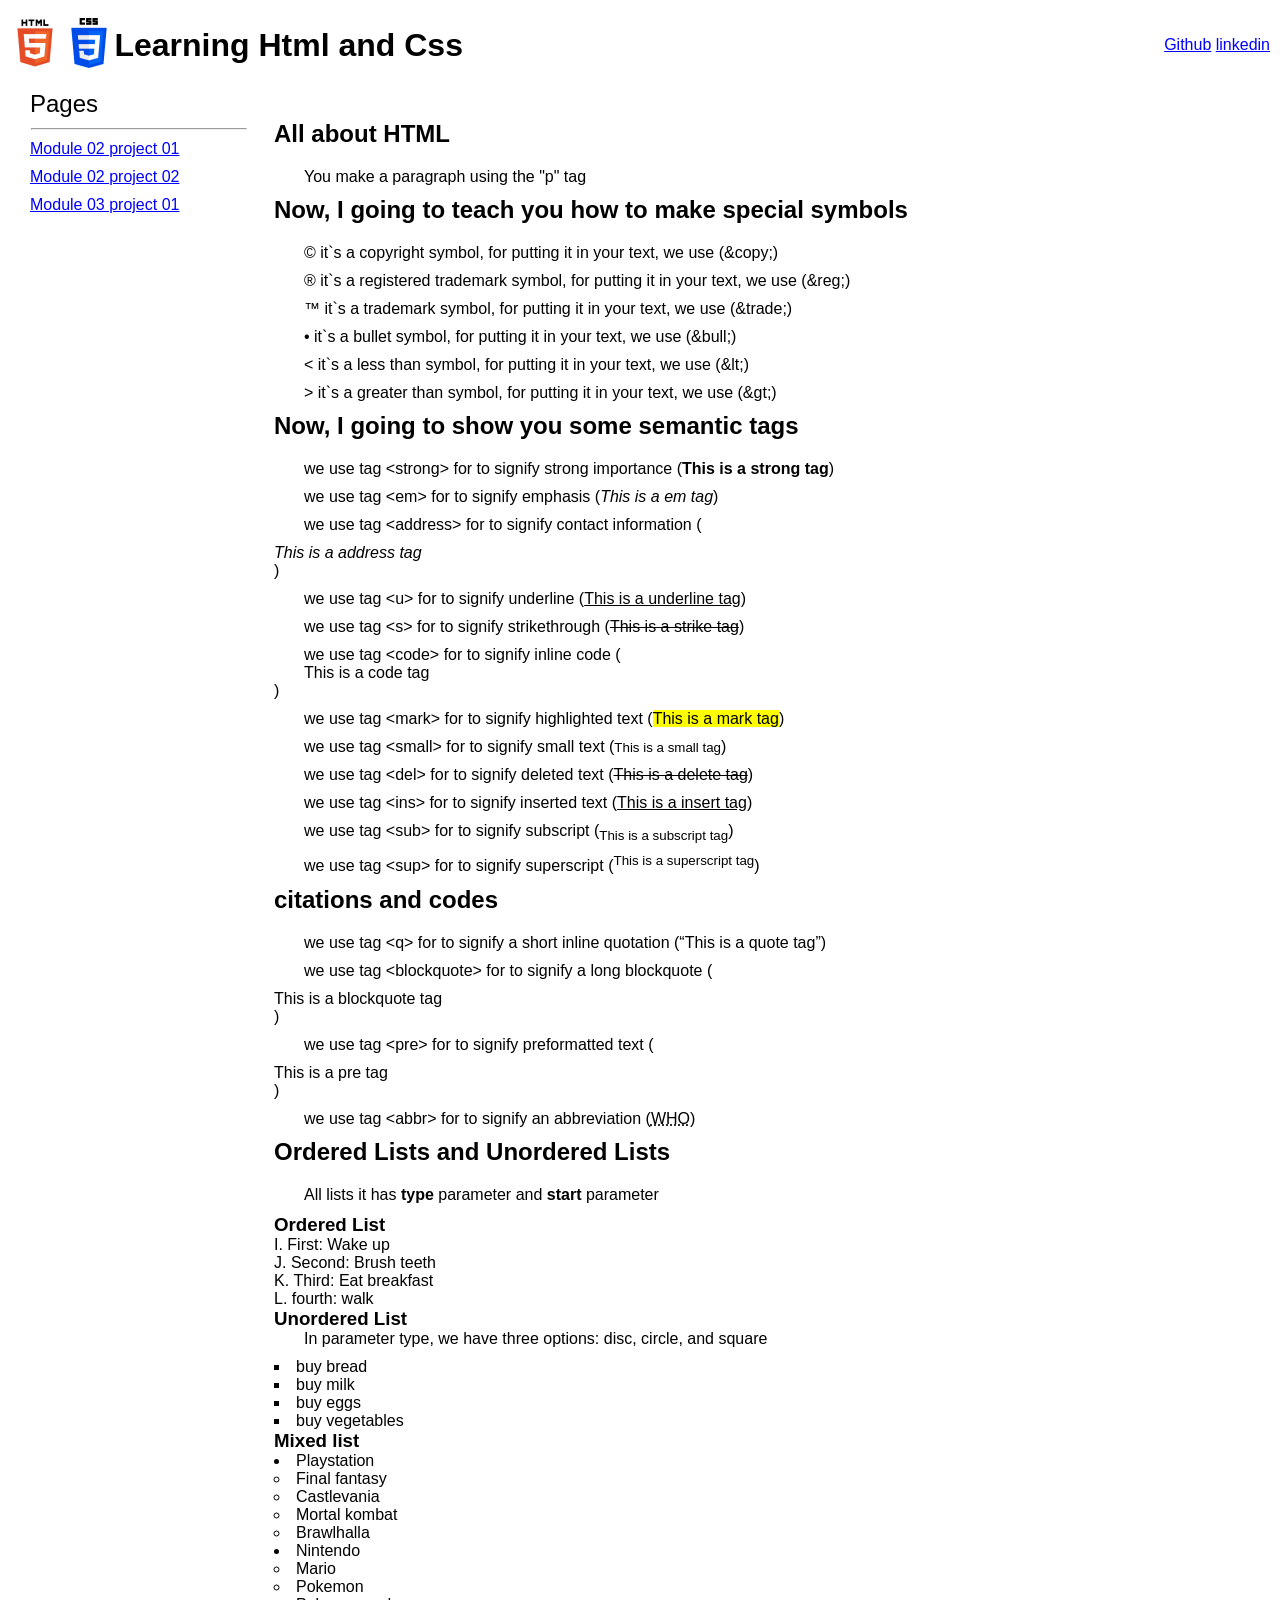
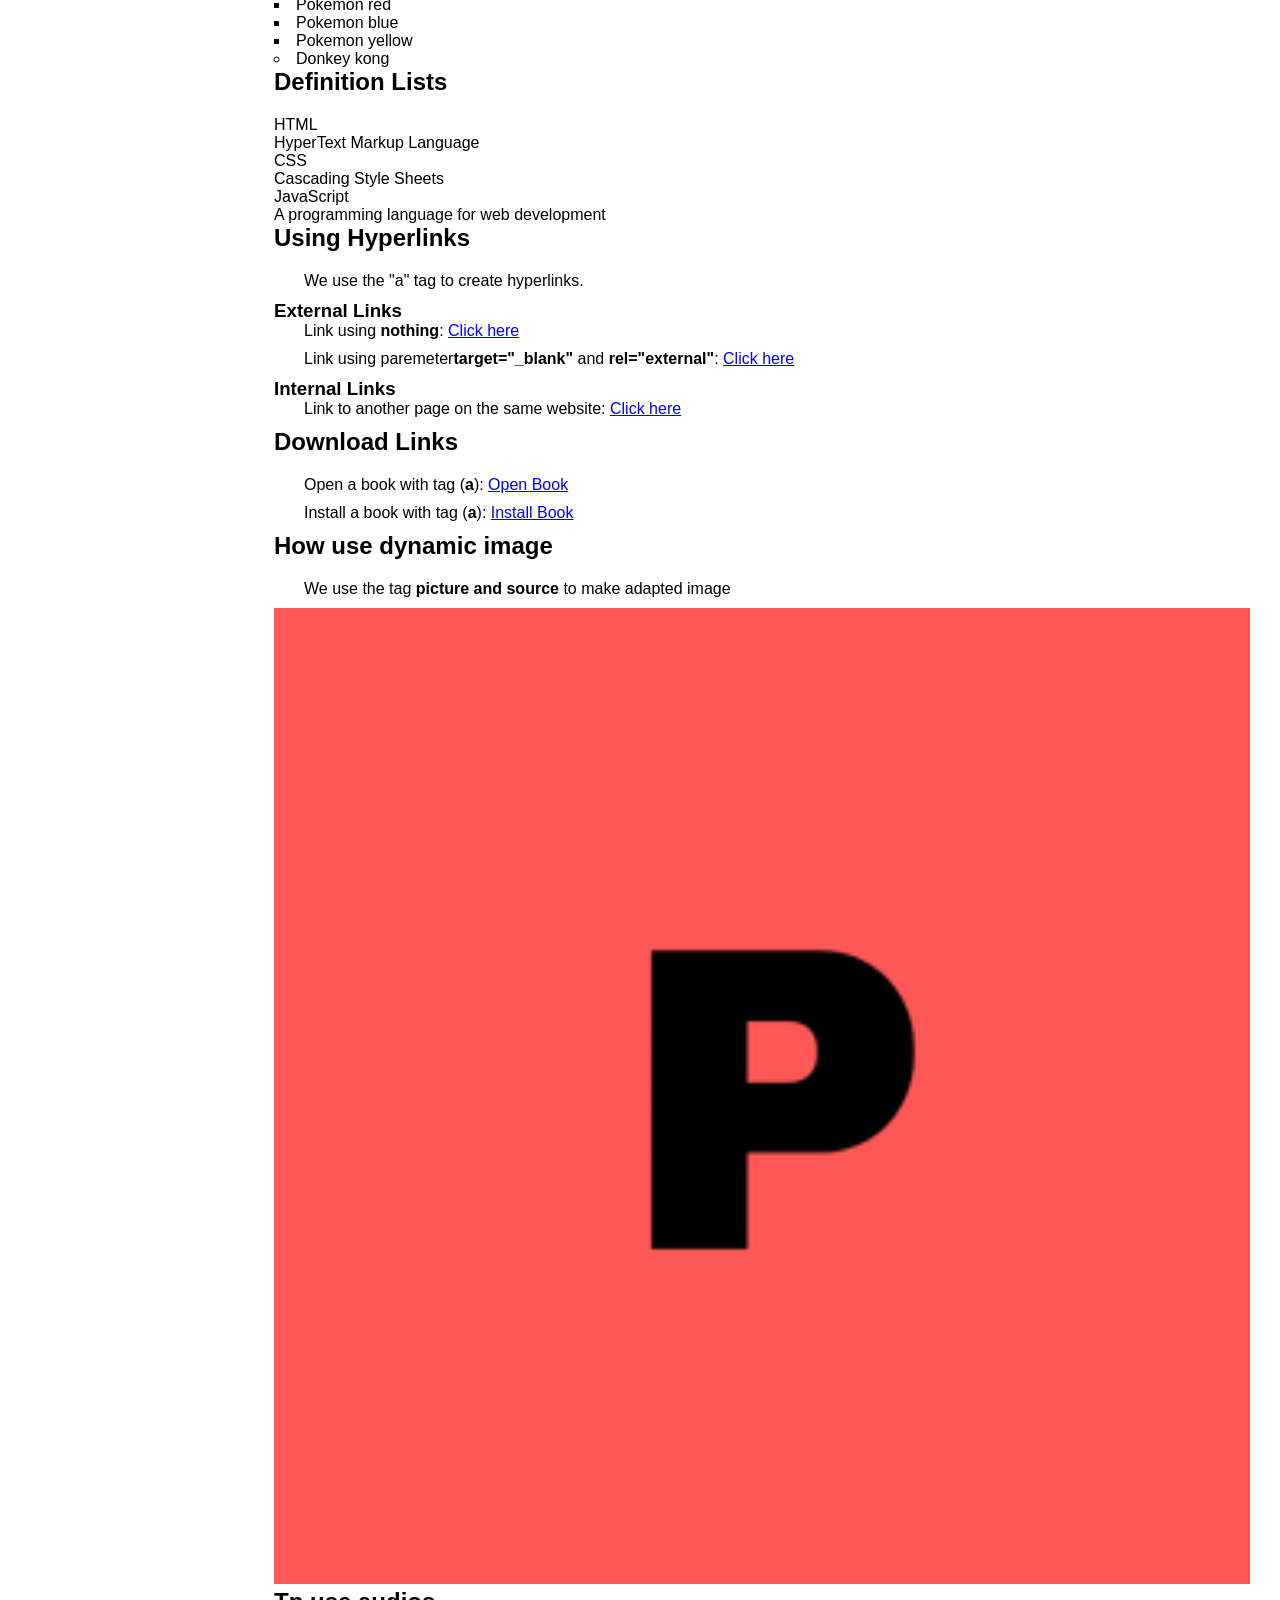
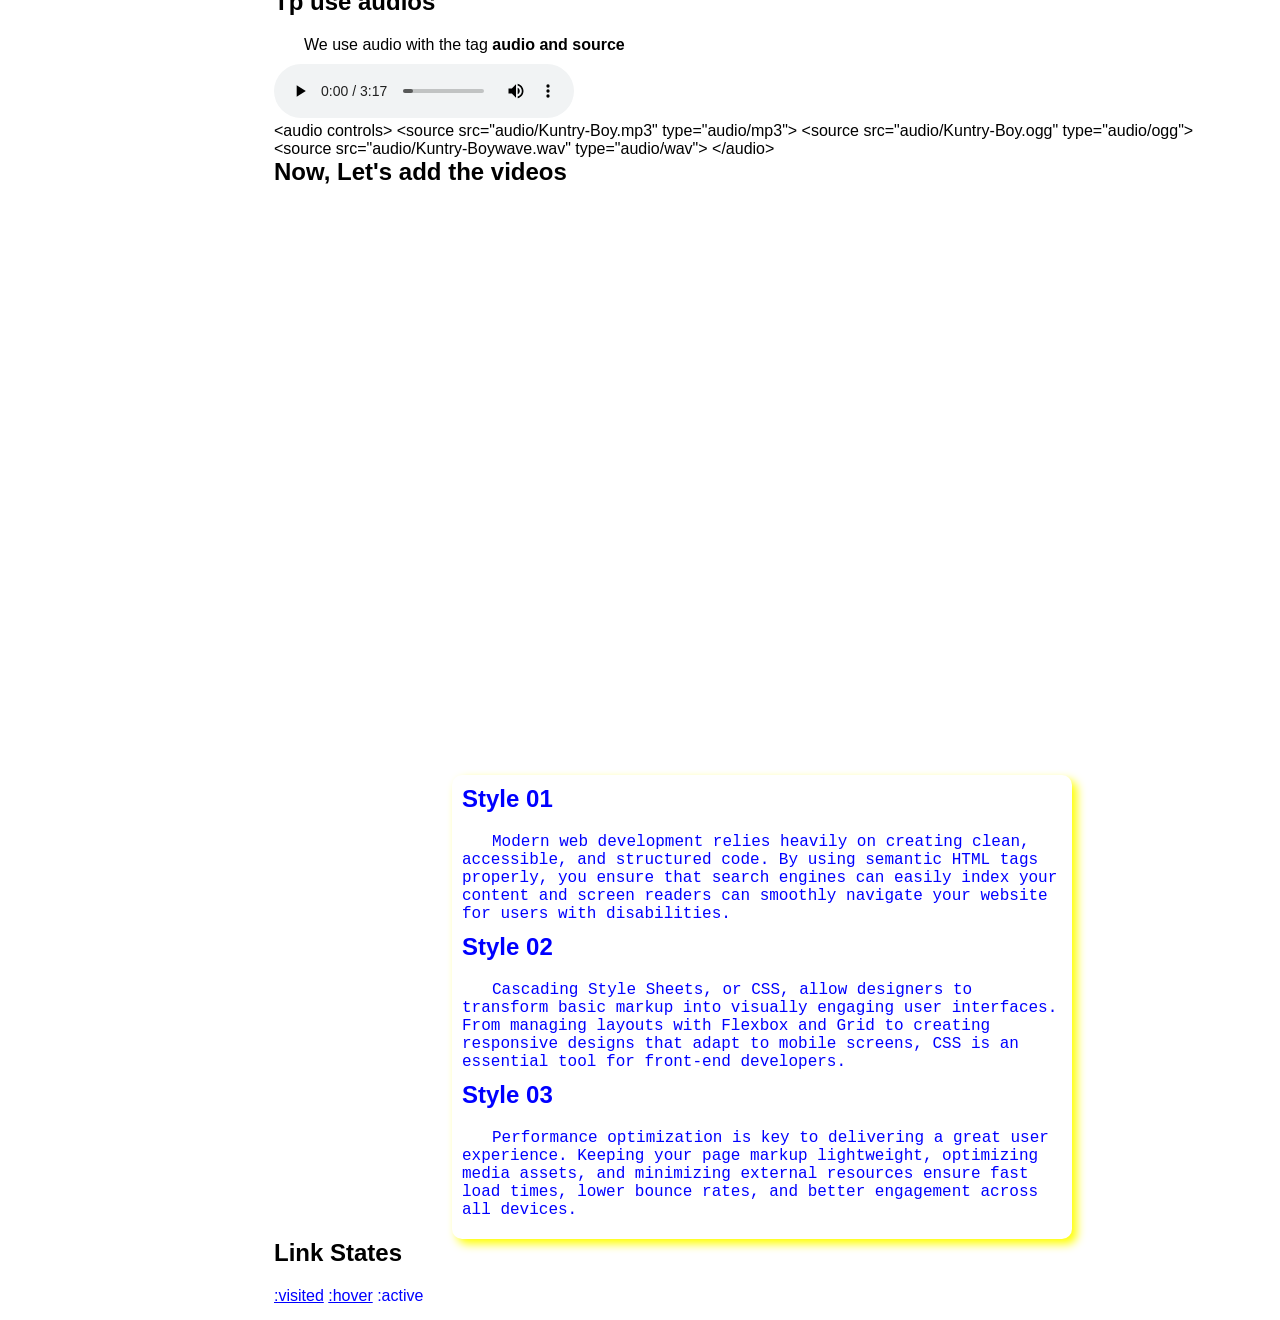
==== commit 5df9eca6: "I redid the homepage." ====
--- a/index.html
+++ b/index.html
@@ -9,173 +9,159 @@
 </head>
 <body>
 
-    <a href="modulo2/ex1.html" target="_self" rel="next">here</a>
-    <a href="modulo2/ex2.html" target="_self" rel="next">here 2</a>
-    <a href="modulo3/ex3.html" target="_self" rel="next">here 3</a>
+    <header>
+        <div>
+            <div>
+                <a href="https://www.w3schools.com/html/" target="_blank" rel="external"><img src="img/html5.png" alt="Image html"></a>
+                <a href="https://www.w3schools.com/css/" target="_blank" rel="external"><img src="img/css-3.png" alt="Image css"></a>
+            </div>
+            <h1>Learning Html and Css</h1>
+        </div>
 
-    <img src="img/html5.png" alt="HTML5 picture">
-    <img src="img/css-3.png" alt="CSS3 picture">
-    <img src="img/js.png" alt="JavaScript picture">
-
-    <h1>All about HTML</h1>
-    <p>You make a paragraph using the "p" tag</p>
-
-    <h2>Now, I going to teach you how to make special symbols </h2>
-    <p>&copy; it`s a copyright symbol, for putting it in your text, we use (&amp;copy;)</p>
-    <p>&reg; it`s a registered trademark symbol, for putting it in your text, we use (&amp;reg;)</p>
-    <p>&trade; it`s a trademark symbol, for putting it in your text, we use (&amp;trade;)</p>
-    <p>&bull; it`s a bullet symbol, for putting it in your text, we use (&amp;bull;)</p>
-    <p>&lt; it`s a less than symbol, for putting it in your text, we use (&amp;lt;)</p>
-    <p>&gt; it`s a greater than symbol, for putting it in your text, we use (&amp;gt;)</p>
-
-    <h2>Now, I going to show you some semantic tags</h2>
-    <p>we use tag &lt;strong&gt; for to signify strong importance (<strong>This is a strong tag</strong>)</p>
-    <p>we use tag &lt;em&gt; for to signify emphasis (<em>This is a em tag</em>)</p>
-    <p>we use tag &lt;address&gt; for to signify contact information (<address>This is a address tag</address>)</p>
-    <p>we use tag &lt;u&gt; for to signify underline (<u>This is a underline tag</u>)</p>
-    <p>we use tag &lt;s&gt; for to signify strikethrough (<s>This is a strike tag</s>)</p>
-    <p>we use tag &lt;code&gt; for to signify inline code (<code>This is a code tag</code>)</p>
-    <p>we use tag &lt;mark&gt; for to signify highlighted text (<mark>This is a mark tag</mark>)</p>
-    <p>we use tag &lt;small&gt; for to signify small text (<small>This is a small tag</small>)</p>
-    <p>we use tag &lt;del&gt; for to signify deleted text (<del>This is a delete tag</del>)</p>
-    <p>we use tag &lt;ins&gt; for to signify inserted text (<ins>This is a insert tag</ins>)</p>
-    <p>we use tag &lt;sub&gt; for to signify subscript (<sub>This is a subscript tag</sub>)</p>
-    <p>we use tag &lt;sup&gt; for to signify superscript (<sup>This is a superscript tag</sup>)</p>
-
-    <h2>citations and codes</h2>
-    <p>we use tag &lt;q&gt; for to signify a short inline quotation (<q>This is a quote tag</q>)</p>
-    <p>we use tag &lt;blockquote&gt; for to signify a long blockquote (<blockquote>This is a blockquote tag</blockquote>)</p>
-    <p>we use tag &lt;pre&gt; for to signify preformatted text (<pre>This is a pre tag</pre>)</p>
-    <p>we use tag &lt;abbr&gt; for to signify an abbreviation (<abbr title="World Health Organization">WHO</abbr>)</p>
-
-    <h2>Ordered Lists and Unordered Lists</h2>
-
-    <p>All lists it has <strong>type</strong> parameter and <strong>start</strong> parameter</p>
-
-    <h3>Ordered List</h3>
-    <ol type="A" start="9">
-        <li>First: Wake up</li>
-        <li>Second: Brush teeth</li>
-        <li>Third: Eat breakfast</li>
-        <li>fourth: walk</li>
-    </ol>
-
-    <h3>Unordered List</h3>
-    <p>In parameter type, we have three options: disc, circle, and square</p>
-    <ul type="square">
-        <li>buy bread</li>
-        <li>buy milk</li>
-        <li>buy eggs</li>
-        <li>buy vegetables</li>
-    </ul>
-
-    <h3>Mixed list</h3>
-
-    <ul>
-        <li>Playstation</li>
-        <ul>
-            <li>Final fantasy</li>
-            <li>Castlevania</li>
-            <li>Mortal kombat</li>
-            <li>Brawlhalla</li>
-        </ul>
-        <li>Nintendo</li>
-        <ul>
-            <li>Mario</li>
-            <li>Pokemon</li>
-            <ul>
-                <li>Pokemon red</li>
-                <li>Pokemon blue</li>
-                <li>Pokemon yellow</li>
-            </ul>
-            <li>Donkey kong</li>
-        </ul>
-    </ul>
-
-    <h2>Definition Lists</h2>
-    <dl>
-        <dt>HTML</dt>
-        <dd>HyperText Markup Language</dd>
-        <dt>CSS</dt>
-        <dd>Cascading Style Sheets</dd>
-        <dt>JavaScript</dt>
-        <dd>A programming language for web development</dd>
-    </dl> 
-    
-    <h2>Using Hyperlinks</h2>
-    <p>We use the "a" tag to create hyperlinks.</p>
-    
-    <h3>External Links</h3>
-    <p>Link using <strong>nothing</strong>: <a href="https://github.com/murilo-paula">Click here</a></p>
-    <p>Link using paremeter<strong>target="_blank"</strong> and <strong>rel="external"</strong>: <a href="https://github.com/murilo-paula" target="_blank" rel="external">Click here</a></p>
-
-    <h3>Internal Links</h3>
-    <p>Link to another page on the same website: <a href="page.html" target="_self" rel="next">Click here</a></p>
-
-    <h2>Download Links</h2>
-    <p>Open a book with tag (<strong>a</strong>): <a href="books/Mybook.pdf" target="_blank" type="application/pdf">Open Book</a></p>
-    <p>Install a book with tag (<strong>a</strong>): <a href="books/Mybook.pdf" download="Mybook.pdf">Install Book</a></p>
-
-    <h2>How use dynamic image</h2>
-    <p>We use the tag <strong>picture and source</strong> to make adapted image</p>
-
-    <picture>
-        <source media="(max-width: 750px )" srcset="img/P.png" type="image/png">
-        <source media="(max-width: 1050px )" srcset="img/M.png" type="image/png">
-        <img src="img/G.png" alt="Large image">
-    </picture>
-
-    <h2>Tp use audios</h2>
-    <p>We use audio with the tag <strong>audio and source</strong></p>
-
-    <audio controls>
-        <source src="audio/Kuntry-Boy.mp3" type="audio/mp3">
-        <source src="audio/Kuntry-Boy.ogg" type="audio/ogg">
-        <source src="audio/Kuntry-Boywave.wav" type="audio/wav">
-    </audio>
-
-    <code>
-        &lt;audio controls&gt;
-            &lt;source src="audio/Kuntry-Boy.mp3" type="audio/mp3"&gt;
-            &lt;source src="audio/Kuntry-Boy.ogg" type="audio/ogg"&gt;
-            &lt;source src="audio/Kuntry-Boywave.wav" type="audio/wav"&gt;
-        &lt;/audio&gt;
-    </code>
-
-    <h2>Now, Let's add the videos</h2>
-
-    <iframe width="400" height="240" src="https://www.youtube.com/embed/vPNIAJ9B4hg?si=pWErvGVnUSOe4rVF" title="YouTube video player" frameborder="0" allow="accelerometer; autoplay; clipboard-write; encrypted-media; gyroscope; picture-in-picture; web-share" referrerpolicy="strict-origin-when-cross-origin" allowfullscreen></iframe>
+        <nav>
+            <a href="https://github.com/murilo-paula" rel="external" target="_blank">Github</a>
+            <a href="https://www.linkedin.com/in/murilo-paula/" rel="external" target="_blank">linkedin</a>
+        </nav>
+    </header>
 
 
 
+    <main>
+        <aside id="pagesAside">
+            <h1>Pages</h1>
+            <hr>
+            <nav>
+                <a href="modulo2/ex1.html">Module 02 project 01</a>
+                <a href="modulo2/ex2.html">Module 02 project 02</a>
+                <a href="modulo3/ex3.html">Module 03 project 01</a>
+            </nav>
+        </aside>
+        <aside id="contentAside">
+            <h1>All about HTML</h1>
+            <p>You make a paragraph using the "p" tag</p>
+            <h2>Now, I going to teach you how to make special symbols </h2>
+            <p>&copy; it`s a copyright symbol, for putting it in your text, we use (&amp;copy;)</p>
+            <p>&reg; it`s a registered trademark symbol, for putting it in your text, we use (&amp;reg;)</p>
+            <p>&trade; it`s a trademark symbol, for putting it in your text, we use (&amp;trade;)</p>
+            <p>&bull; it`s a bullet symbol, for putting it in your text, we use (&amp;bull;)</p>
+            <p>&lt; it`s a less than symbol, for putting it in your text, we use (&amp;lt;)</p>
+            <p>&gt; it`s a greater than symbol, for putting it in your text, we use (&amp;gt;)</p>
+            <h2>Now, I going to show you some semantic tags</h2>
+            <p>we use tag &lt;strong&gt; for to signify strong importance (<strong>This is a strong tag</strong>)</p>
+            <p>we use tag &lt;em&gt; for to signify emphasis (<em>This is a em tag</em>)</p>
+            <p>we use tag &lt;address&gt; for to signify contact information (<address>This is a address tag</address>)</p>
+            <p>we use tag &lt;u&gt; for to signify underline (<u>This is a underline tag</u>)</p>
+            <p>we use tag &lt;s&gt; for to signify strikethrough (<s>This is a strike tag</s>)</p>
+            <p>we use tag &lt;code&gt; for to signify inline code (<code>This is a code tag</code>)</p>
+            <p>we use tag &lt;mark&gt; for to signify highlighted text (<mark>This is a mark tag</mark>)</p>
+            <p>we use tag &lt;small&gt; for to signify small text (<small>This is a small tag</small>)</p>
+            <p>we use tag &lt;del&gt; for to signify deleted text (<del>This is a delete tag</del>)</p>
+            <p>we use tag &lt;ins&gt; for to signify inserted text (<ins>This is a insert tag</ins>)</p>
+            <p>we use tag &lt;sub&gt; for to signify subscript (<sub>This is a subscript tag</sub>)</p>
+            <p>we use tag &lt;sup&gt; for to signify superscript (<sup>This is a superscript tag</sup>)</p>
+            <h2>citations and codes</h2>
+            <p>we use tag &lt;q&gt; for to signify a short inline quotation (<q>This is a quote tag</q>)</p>
+            <p>we use tag &lt;blockquote&gt; for to signify a long blockquote (<blockquote>This is a blockquote tag</blockquote>)</p>
+            <p>we use tag &lt;pre&gt; for to signify preformatted text (<pre>This is a pre tag</pre>)</p>
+            <p>we use tag &lt;abbr&gt; for to signify an abbreviation (<abbr title="World Health Organization">WHO</abbr>)</p>
+            <h2>Ordered Lists and Unordered Lists</h2>
+            <p>All lists it has <strong>type</strong> parameter and <strong>start</strong> parameter</p>
+            <h3>Ordered List</h3>
+            <ol type="A" start="9">
+                <li>First: Wake up</li>
+                <li>Second: Brush teeth</li>
+                <li>Third: Eat breakfast</li>
+                <li>fourth: walk</li>
+            </ol>
+            <h3>Unordered List</h3>
+            <p>In parameter type, we have three options: disc, circle, and square</p>
+            <ul type="square">
+                <li>buy bread</li>
+                <li>buy milk</li>
+                <li>buy eggs</li>
+                <li>buy vegetables</li>
+            </ul>
+            <h3>Mixed list</h3>
+            <ul>
+                <li>Playstation</li>
+                <ul>
+                    <li>Final fantasy</li>
+                    <li>Castlevania</li>
+                    <li>Mortal kombat</li>
+                    <li>Brawlhalla</li>
+                </ul>
+                <li>Nintendo</li>
+                <ul>
+                    <li>Mario</li>
+                    <li>Pokemon</li>
+                    <ul>
+                        <li>Pokemon red</li>
+                        <li>Pokemon blue</li>
+                        <li>Pokemon yellow</li>
+                    </ul>
+                    <li>Donkey kong</li>
+                </ul>
+            </ul>
+            <h2>Definition Lists</h2>
+            <dl>
+                <dt>HTML</dt>
+                <dd>HyperText Markup Language</dd>
+                <dt>CSS</dt>
+                <dd>Cascading Style Sheets</dd>
+                <dt>JavaScript</dt>
+                <dd>A programming language for web development</dd>
+            </dl>
+        
+            <h2>Using Hyperlinks</h2>
+            <p>We use the "a" tag to create hyperlinks.</p>
+        
+            <h3>External Links</h3>
+            <p>Link using <strong>nothing</strong>: <a href="https://github.com/murilo-paula">Click here</a></p>
+            <p>Link using paremeter<strong>target="_blank"</strong> and <strong>rel="external"</strong>: <a href="https://github.com/murilo-paula" target="_blank" rel="external">Click here</a></p>
+            <h3>Internal Links</h3>
+            <p>Link to another page on the same website: <a href="page.html" target="_self" rel="next">Click here</a></p>
+            <h2>Download Links</h2>
+            <p>Open a book with tag (<strong>a</strong>): <a href="books/Mybook.pdf" target="_blank" type="application/pdf">Open Book</a></p>
+            <p>Install a book with tag (<strong>a</strong>): <a href="books/Mybook.pdf" download="Mybook.pdf">Install Book</a></p>
+            <h2>How use dynamic image</h2>
+            <p>We use the tag <strong>picture and source</strong> to make adapted image</p>
+            <picture>
+                <source media="(max-width: 750px )" srcset="img/P.png" type="image/png">
+                <source media="(max-width: 1050px )" srcset="img/M.png" type="image/png">
+                <img src="img/G.png" alt="Large image">
+            </picture>
+            <h2>Tp use audios</h2>
+            <p>We use audio with the tag <strong>audio and source</strong></p>
+            <audio controls>
+                <source src="audio/Kuntry-Boy.mp3" type="audio/mp3">
+                <source src="audio/Kuntry-Boy.ogg" type="audio/ogg">
+                <source src="audio/Kuntry-Boywave.wav" type="audio/wav">
+            </audio>
+            <code>
+                &lt;audio controls&gt;
+                    &lt;source src="audio/Kuntry-Boy.mp3" type="audio/mp3"&gt;
+                    &lt;source src="audio/Kuntry-Boy.ogg" type="audio/ogg"&gt;
+                    &lt;source src="audio/Kuntry-Boywave.wav" type="audio/wav"&gt;
+                &lt;/audio&gt;
+            </code>
+            <h2>Now, Let's add the videos</h2>
+            <div class="video"><iframe width="400" height="240" src="https://www.youtube.com/embed/vPNIAJ9B4hg?si=pWErvGVnUSOe4rVF" title="YouTube video player" frameborder="0" allow="accelerometer; autoplay; clipboard-write; encrypted-media; gyroscope; picture-in-picture; web-share" referrerpolicy="strict-origin-when-cross-origin" allowfullscreen></iframe></div>
+            <div id="caixagrande">
+                <h2>Style 01</h2>
+                <p>Modern web development relies heavily on creating clean, accessible, and structured code. By using semantic HTML tags properly, you ensure that search engines can easily index your content and screen readers can smoothly navigate your website for users with disabilities.</p>
 
-    <div id="caixagrande">
-        <h2>Style 01</h2>
-        <p>Lorem ipsum dolor sit, amet consectetur adipisicing elit. Laudantium rem quibusdam asperiores totam cum minus sed excepturi, soluta culpa facere cupiditate aperiam iusto consectetur impedit voluptates sit? Tempora, ex odio Lorem ipsum dolor sit amet consectetur adipisicing elit. Sed similique nulla minus reiciendis itaque aliquid fugit quam laborum nobis! Vitae, minus esse quam porro nostrum ea quaerat ullam aut dicta!</p>
-        <h2>Style 02</h2>
-        <p>Lorem ipsum dolor sit amet consectetur adipisicing elit. Maiores dolorem tempora nulla enim explicabo, alias perferendis. Ipsa consequatur ab vel sint natus iusto non dicta quibusdam cum. Corporis, unde numquam! Lorem ipsum dolor sit amet consectetur, adipisicing elit. Excepturi esse deleniti dicta soluta iure possimus accusamus quam repellendus. In porro fugit fugiat voluptatibus inventore! Minima ab molestiae ducimus vero quos!</p>
-        <h2>Style 03</h2>
-        <p>Lorem ipsum dolor sit amet consectetur adipisicing elit. Facilis, laborum at ullam autem vel rerum deleniti, sint nam eius laudantium omnis itaque? Architecto harum ullam veniam, iusto suscipit deserunt tempore Lorem ipsum, dolor sit amet consectetur adipisicing elit. Exercitationem doloribus quisquam sint vel voluptate et distinctio praesentium expedita, aliquid quia asperiores voluptatem minima! Repellendus aut cumque reprehenderit maiores molestiae explicabo.</p>
-    </div>
+                <h2>Style 02</h2>
+                <p>Cascading Style Sheets, or CSS, allow designers to transform basic markup into visually engaging user interfaces. From managing layouts with Flexbox and Grid to creating responsive designs that adapt to mobile screens, CSS is an essential tool for front-end developers.</p>
 
-
-    <div>
-        <div class="caixa"><p>hello</p></div>
-        <div class="caixa"><p>World</p></div>
-    </div>
-
-    <div id="corrida">
-        <p class="aviao">&#x2708; Avião 100km/h</p>
-        <p class="trem"> &#x1F69D; trem 70km/h</p>
-        <p class="moto"> &#x1F6F5; moto 50km/h</p>
-        <p class="carro"> &#x1F697; carro 40km/h</p>
-        <p class="bike"> &#x1F6B2; bike 20km/h</p>
-    </div>
-
-    <h2>Link States</h2> 
-    <a id="visited" href="#">:visited</a>
-    <a id="hover" href="#">:hover</a>
-    <a id="active">:active</a>
+                <h2>Style 03</h2>
+                <p>Performance optimization is key to delivering a great user experience. Keeping your page markup lightweight, optimizing media assets, and minimizing external resources ensure fast load times, lower bounce rates, and better engagement across all devices.</p>
+            </div>
+            <h2>Link States</h2>
+            <a id="visited" href="#">:visited</a>
+            <a id="hover" href="#">:hover</a>
+            <a id="active">:active</a>
+        </aside>
+    </main>
 
 </body>
 </html>
--- a/style.css
+++ b/style.css
@@ -9,18 +9,126 @@
 
 * {
     margin: 0%;
-    margin-bottom: 20px;
     padding: 0%;
-    text-align: center;
+    font-family: Arial, Helvetica, sans-serif;
 }
 
 body {
-    background-color: rgb(198, 198, 198);
     color: black;
 }
 
-h1, h2 {
-    font-family: 'cav', sans-serif;
+a {
+    color: blue;
+}
+
+a:hover {
+    color: rgb(0, 0, 171);
+}
+
+header {
+    display: flex;
+    width: 100%;
+    height: 10vh;   
+    align-items: center;
+    justify-content: space-between;
+    position: fixed;
+    background-color: white;
+    z-index: 9999;
+}
+
+header > div {
+    margin-left: 10px;
+    height: 10vh;   
+    align-items: center;
+    display: flex;
+}
+
+header > div > div > a > img {
+    width: 50px; 
+}
+
+header > div > div > h1 {
+    font-size: 0.6em;
+}
+
+header > nav {
+    margin-right: 10px;
+}
+
+main {
+    display: flex;
+    padding: 30px;
+}
+
+#pagesAside {
+    position: fixed;
+    top: 10vh;
+    width: 17%;
+    height: 100vh;
+    z-index: 9998;
+}
+
+#pagesAside > hr {
+    color: aliceblue;
+    margin: 10px 1px;
+}
+
+#pagesAside > h1 {
+    font-size: 1.5em;
+    font-style: none;
+    font-weight: 500;
+}
+
+#pagesAside > nav {
+    width: 100%;
+    height: auto;
+}
+
+#pagesAside > nav > a {
+    display: block;
+    margin-top: 10px;
+}
+
+#contentAside {
+    position: relative;
+    top: 10vh;
+    margin-left: 20%;
+    width: 80%;
+}
+
+#contentAside ul, ol {
+    list-style-position: inside;
+}
+
+#contentAside picture img {
+    width: 100%;
+}
+
+#contentAside h1, h2 {
+    margin-bottom: 20px;
+}
+
+#contentAside p {
+    text-indent: 30px;
+    margin-bottom: 10px;
+}
+
+
+.video {
+    position: relative;
+    width: 100%;
+    /* Mantém a proporção padrão de vídeo 16:9 */
+    aspect-ratio: 16 / 9; 
+    margin-bottom: 20px;
+}
+
+.video iframe {
+    position: absolute;
+    top: 0;
+    left: 0;
+    width: 100%;
+    height: 100%;
+    border: 0;
 }
 
 code {
@@ -36,12 +144,12 @@
     box-shadow: 5px 5px 10px yellow;
 }
 
-div h2 {
+#caixagrande > h2 {
     color: blue;
     font-family: Verdana, Geneva, Tahoma, sans-serif;
 }
 
-div p {
+#caixagrande > p {
     color: blue;
     font-family: monospace, serif;
     font-size: 1em;  /*1em = 16px (geralmente)*/
@@ -67,53 +175,6 @@
     transition: 1.0s;
 }
 
-#corrida {
-    background-color: white;
-    width: 90%;
-    height: auto;
-    margin: auto;
-    border-radius: 10px;
-    padding: 10px;
-}
-
-#corrida {
-    cursor: pointer;
-    background-image: url(img/street.jpg);
-}
-
-#corrida p {
-    transform: translateX(-0vw);
-    width: 10vw;
-}
-
-#corrida:hover p.bike {
-    transform: translateX(80vw);
-    transition: 50.0s;
-}
-
-#corrida:hover p.carro {
-    transform: translateX(80vw);
-    transition: 30.0s;
-}
-
-#corrida:hover p.moto {
-    transform: translateX(80vw);
-    transition: 25.0s;
-}
-
-#corrida:hover p.trem {
-    transform: translateX(80vw);
-    transition: 15.0s;
-}
-
-#corrida:hover p.aviao {
-    transform: translateX(80vw);
-    transition: 5.0s;
-}
-
-a {
-    color: yellow;
-}
 #visited:visited {
     color: red;
 }
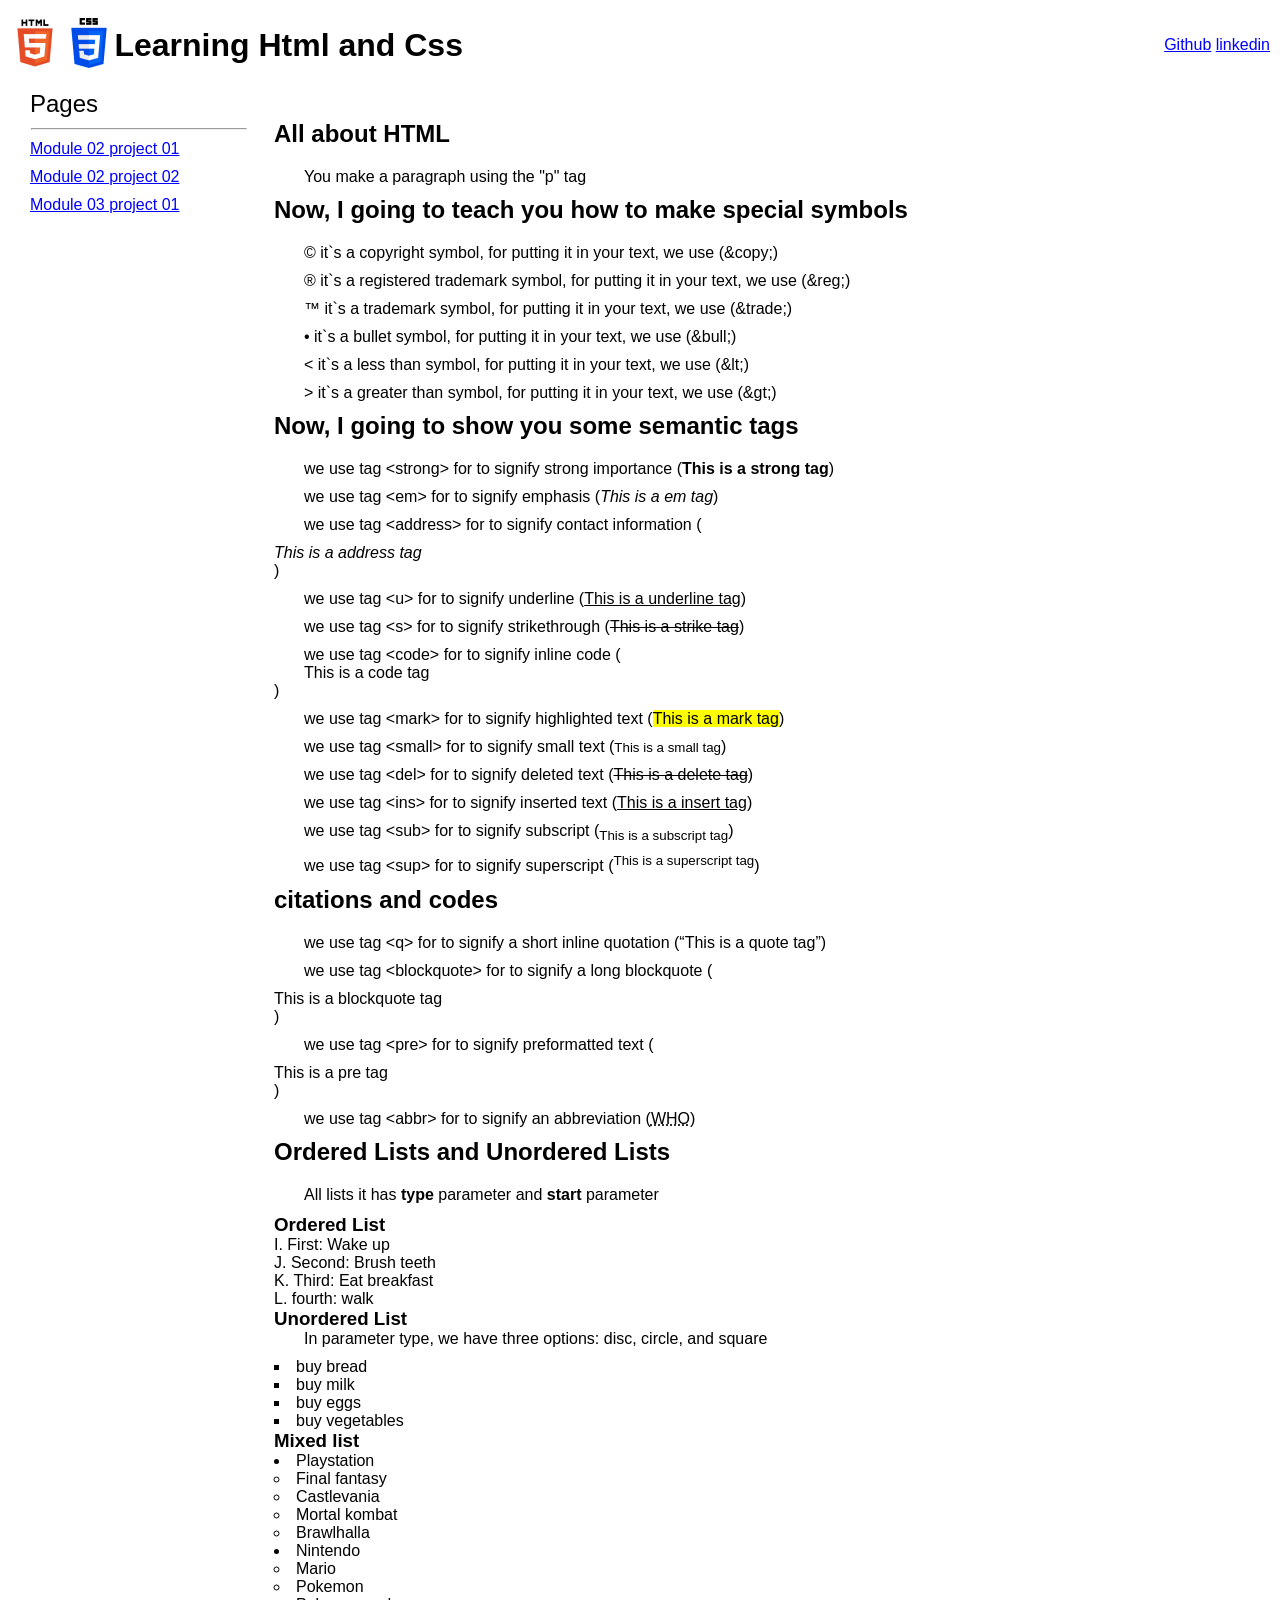
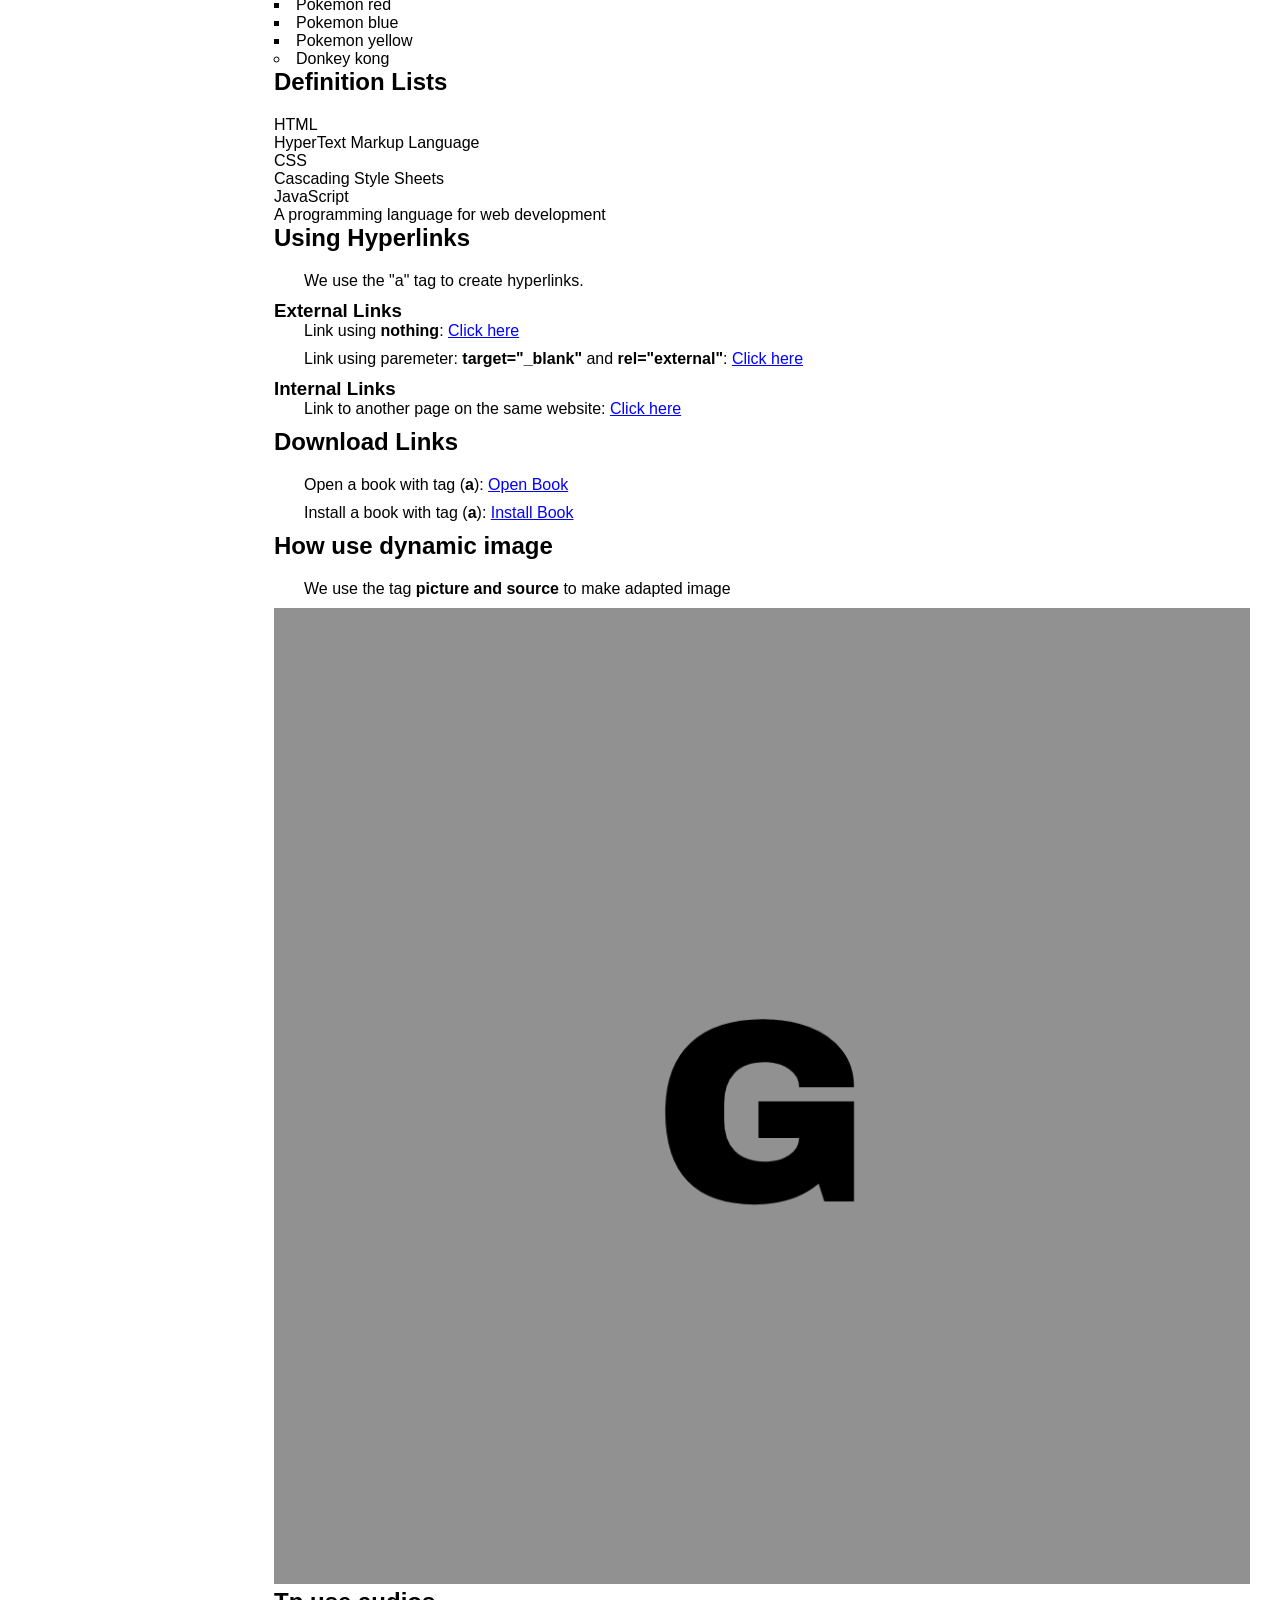
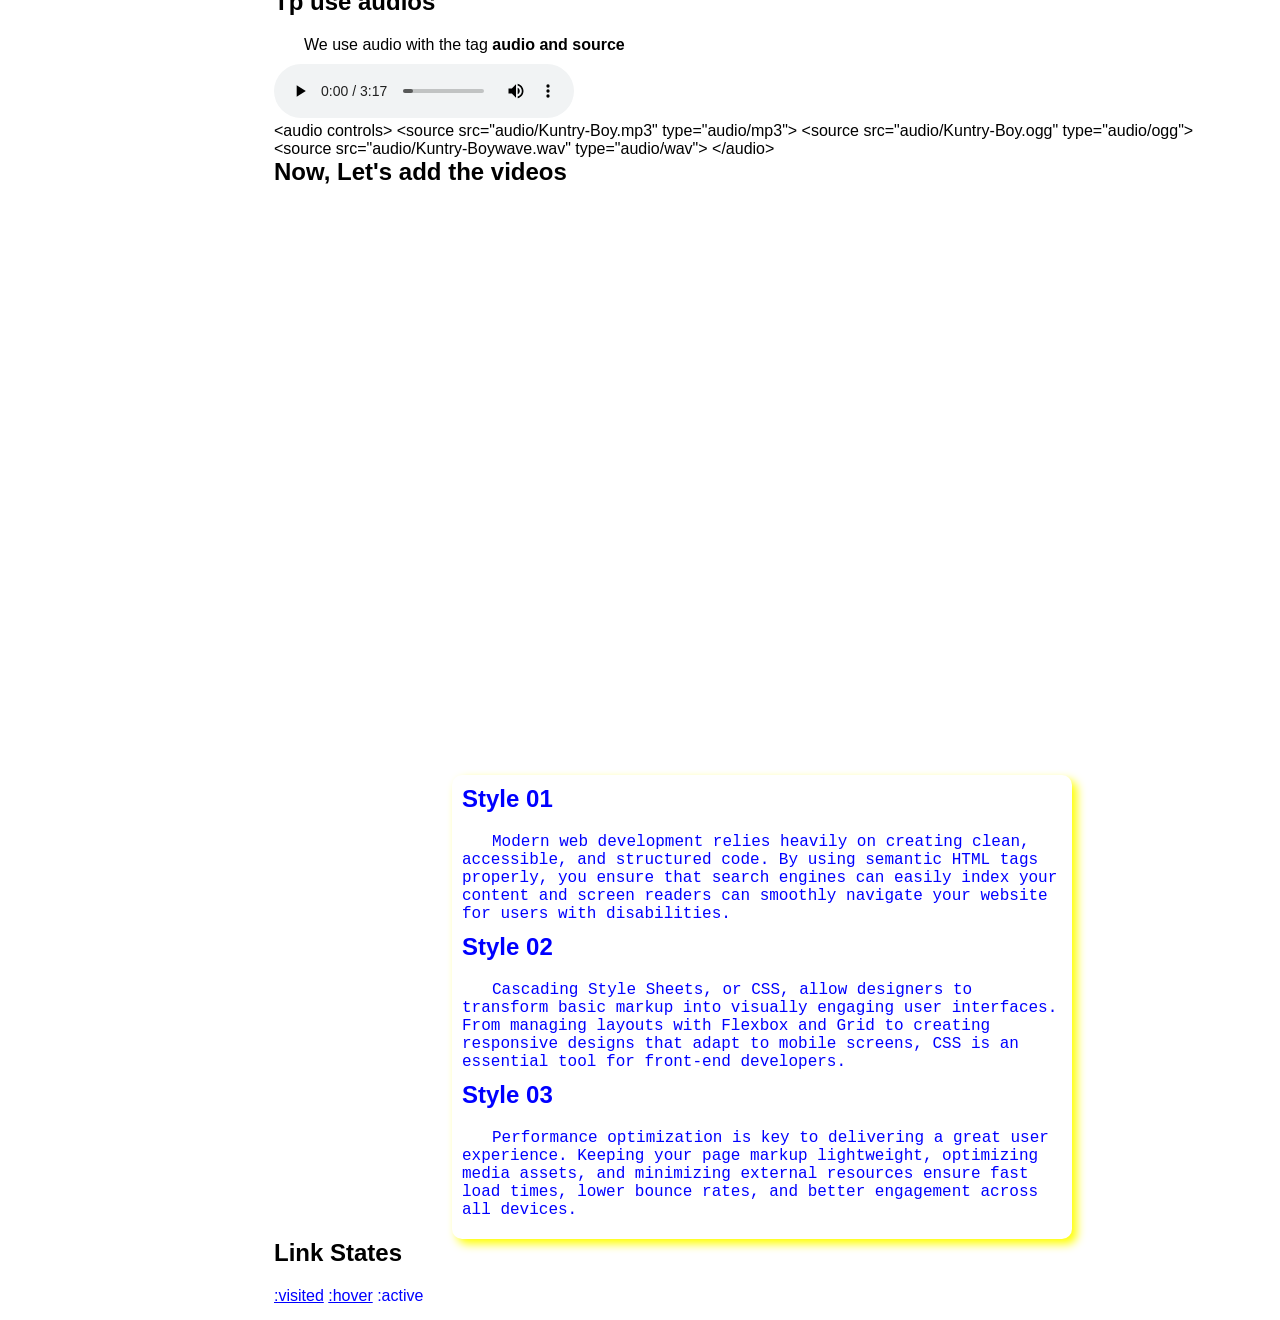
==== commit 6e771f4f: "I delete links of footer" ====
--- a/index.html
+++ b/index.html
@@ -117,7 +117,7 @@
         
             <h3>External Links</h3>
             <p>Link using <strong>nothing</strong>: <a href="https://github.com/murilo-paula">Click here</a></p>
-            <p>Link using paremeter<strong>target="_blank"</strong> and <strong>rel="external"</strong>: <a href="https://github.com/murilo-paula" target="_blank" rel="external">Click here</a></p>
+            <p>Link using paremeter: <strong>target="_blank"</strong> and <strong>rel="external"</strong>: <a href="https://github.com/murilo-paula" target="_blank" rel="external">Click here</a></p>
             <h3>Internal Links</h3>
             <p>Link to another page on the same website: <a href="page.html" target="_self" rel="next">Click here</a></p>
             <h2>Download Links</h2>
--- a/style.css
+++ b/style.css
@@ -47,8 +47,8 @@
     width: 50px; 
 }
 
-header > div > div > h1 {
-    font-size: 0.6em;
+header > div > h1 {
+    font-size: 2em;
 }
 
 header > nav {
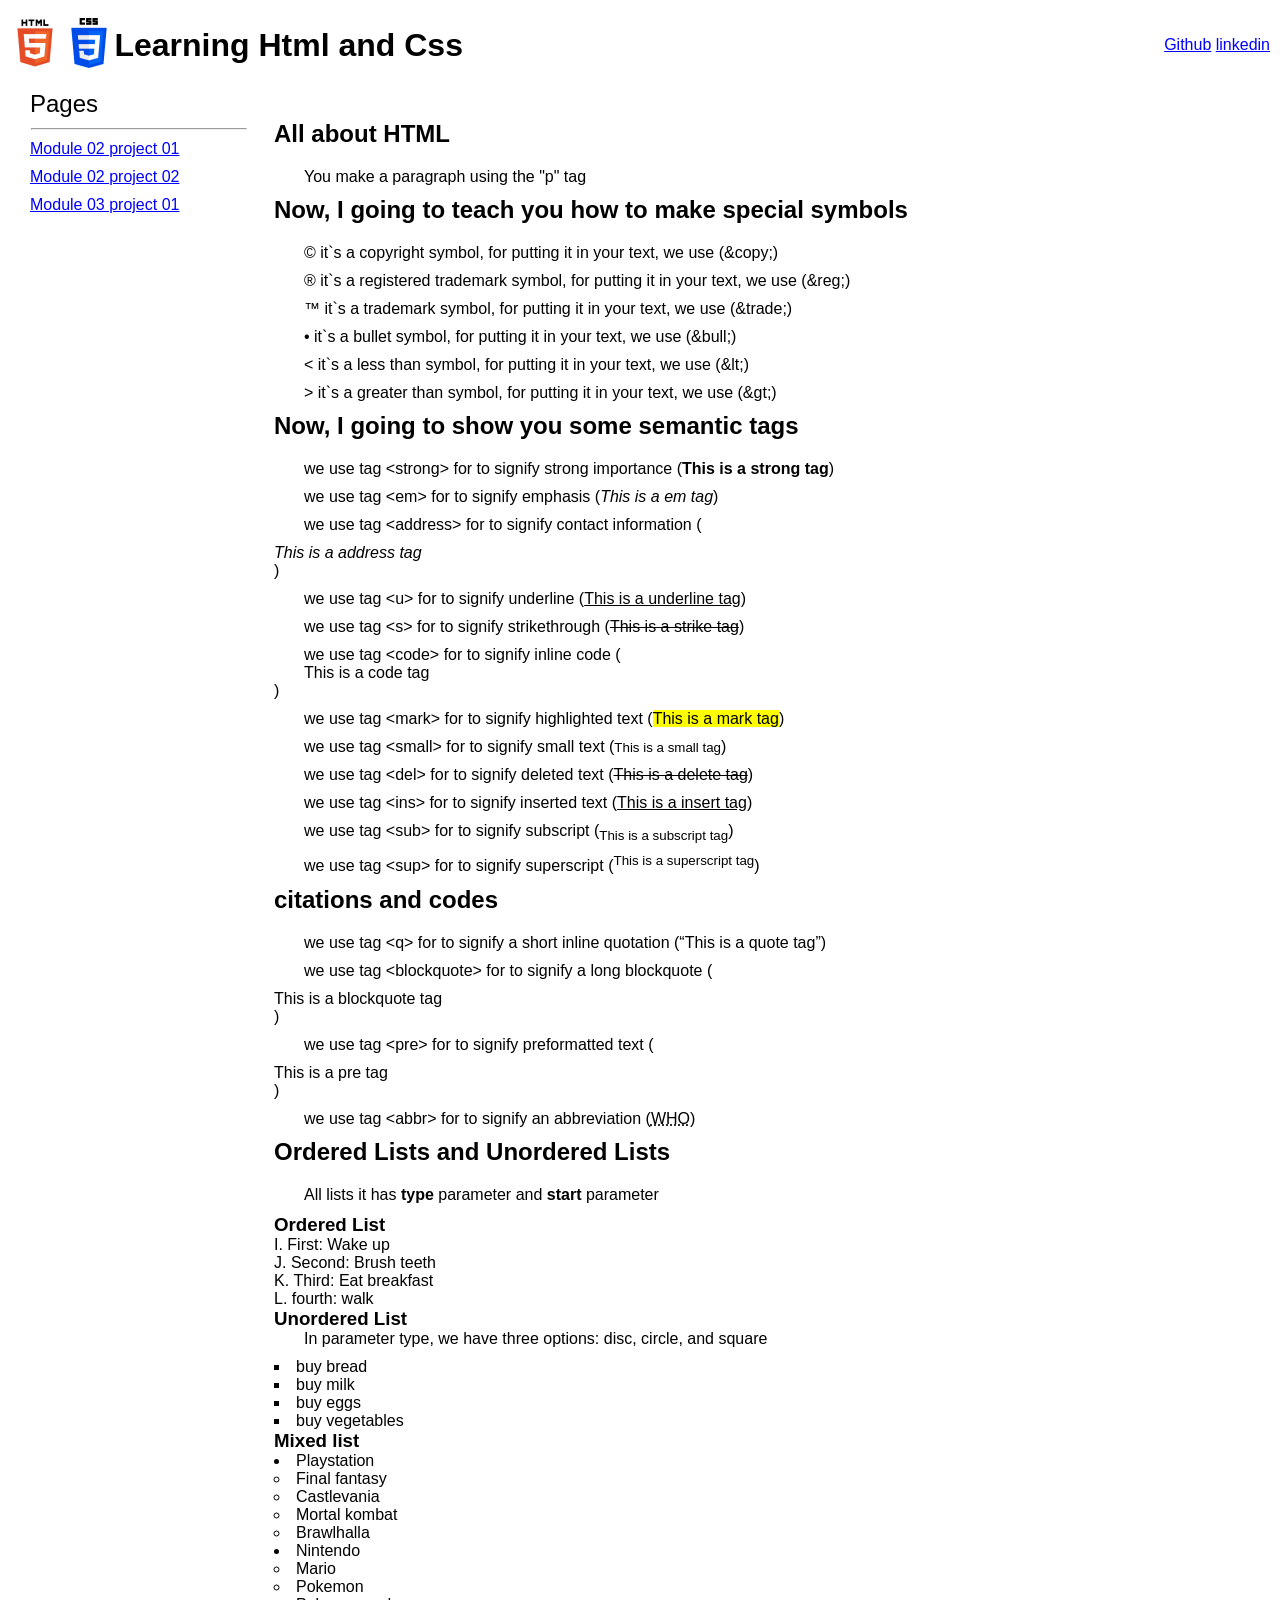
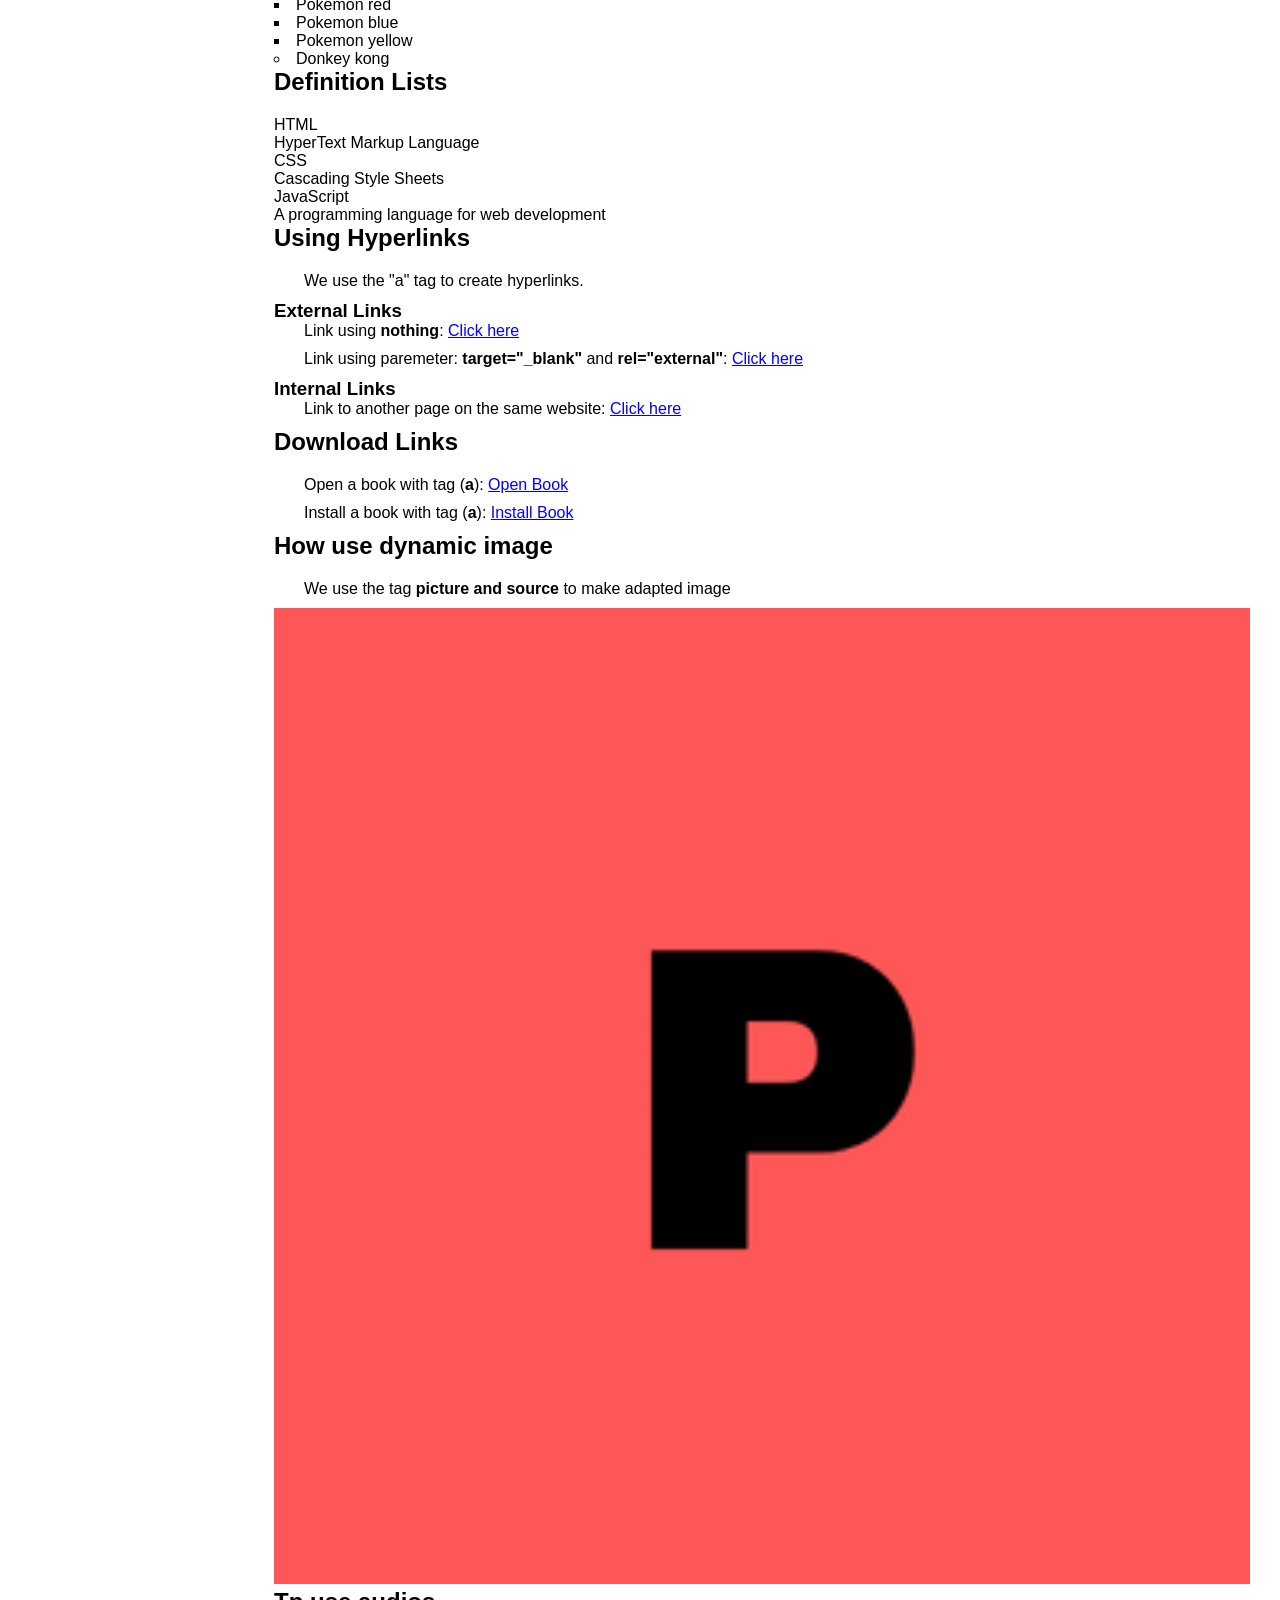
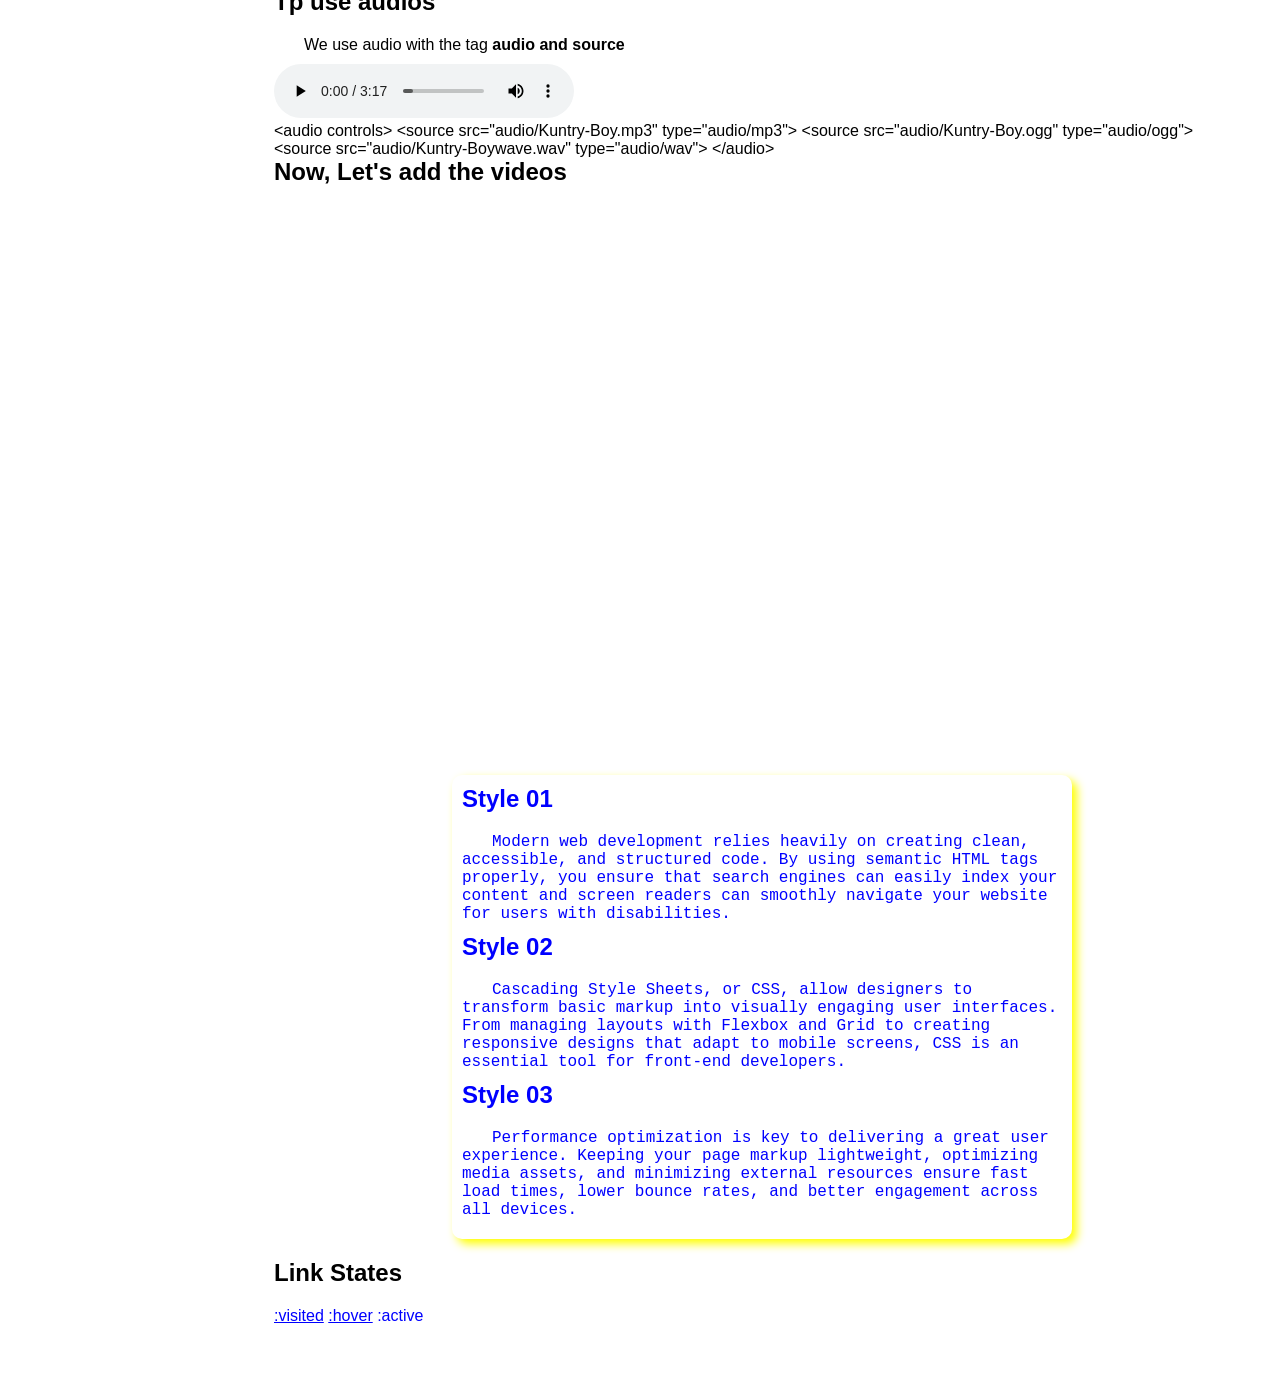
==== commit 8106a66c: "I added a footer for mobile" ====
--- a/index.html
+++ b/index.html
@@ -156,12 +156,23 @@
                 <h2>Style 03</h2>
                 <p>Performance optimization is key to delivering a great user experience. Keeping your page markup lightweight, optimizing media assets, and minimizing external resources ensure fast load times, lower bounce rates, and better engagement across all devices.</p>
             </div>
-            <h2>Link States</h2>
-            <a id="visited" href="#">:visited</a>
-            <a id="hover" href="#">:hover</a>
-            <a id="active">:active</a>
+            <div id="linkStates">
+                <h2>Link States</h2>
+                <a id="visited" href="#">:visited</a>
+                <a id="hover" href="#">:hover</a>
+                <a id="active">:active</a>
+            </div>
         </aside>
     </main>
 
+    <footer>
+        <p>Learned project</p>
+        <div>
+            <a href="modulo2/ex1.html">Module 02 project 01</a>
+            <a href="modulo2/ex2.html">Module 02 project 02</a>
+            <a href="modulo3/ex3.html">Module 03 project 01</a>
+        </div>
+    </footer>
+
 </body>
 </html>
--- a/style.css
+++ b/style.css
@@ -94,6 +94,7 @@
     top: 10vh;
     margin-left: 20%;
     width: 80%;
+    height: auto;
 }
 
 #contentAside ul, ol {
@@ -142,6 +143,7 @@
     margin: auto;
     padding: 10px;
     box-shadow: 5px 5px 10px yellow;
+    margin-bottom: 20px;
 }
 
 #caixagrande > h2 {
@@ -155,24 +157,12 @@
     font-size: 1em;  /*1em = 16px (geralmente)*/
 }
 
-.caixa {
-    display: inline-block;
-    width: 200px;
-    height: 200px;
-    background-color: aqua;
-    align-items: center;
-    margin-top: 30px;
-}
-
-.caixa:hover {
-    background-color: #000b62;
-    cursor: pointer;
-}
-
-.caixa:hover p {
-    color: blueviolet;
-    transform: translateY(180px);
-    transition: 1.0s;
+
+#linkStates {
+    display: block;
+    width: 100%;
+    height: auto;
+    margin-bottom: 50px;
 }
 
 #visited:visited {
@@ -186,3 +176,54 @@
 #active:active {
     color: pink;
 }
+
+
+footer {
+
+    display: none;
+    border-top: 2px solid black;
+    background-color: white;
+    width: 100%;
+    height: auto;
+    color: black;
+}
+
+@media screen and (max-width: 768px) {
+  body {
+    
+    header > div > div > a > img {
+        width: 40px; 
+    }
+
+    header > div > div {
+        display: flex;
+    }
+
+    header > div > h1 {
+        font-size: 1.55em;
+    }
+    
+    #pagesAside {
+        display: none;
+    }
+
+    #contentAside {
+        margin: auto;
+    }
+
+    footer {
+        display: block;
+    }
+
+    footer > p {
+        display: flex;
+        justify-content: center;
+        margin-top: 10px;
+    }
+
+    footer > div {
+        display: flex;
+        justify-content: center;
+    }
+  }
+}
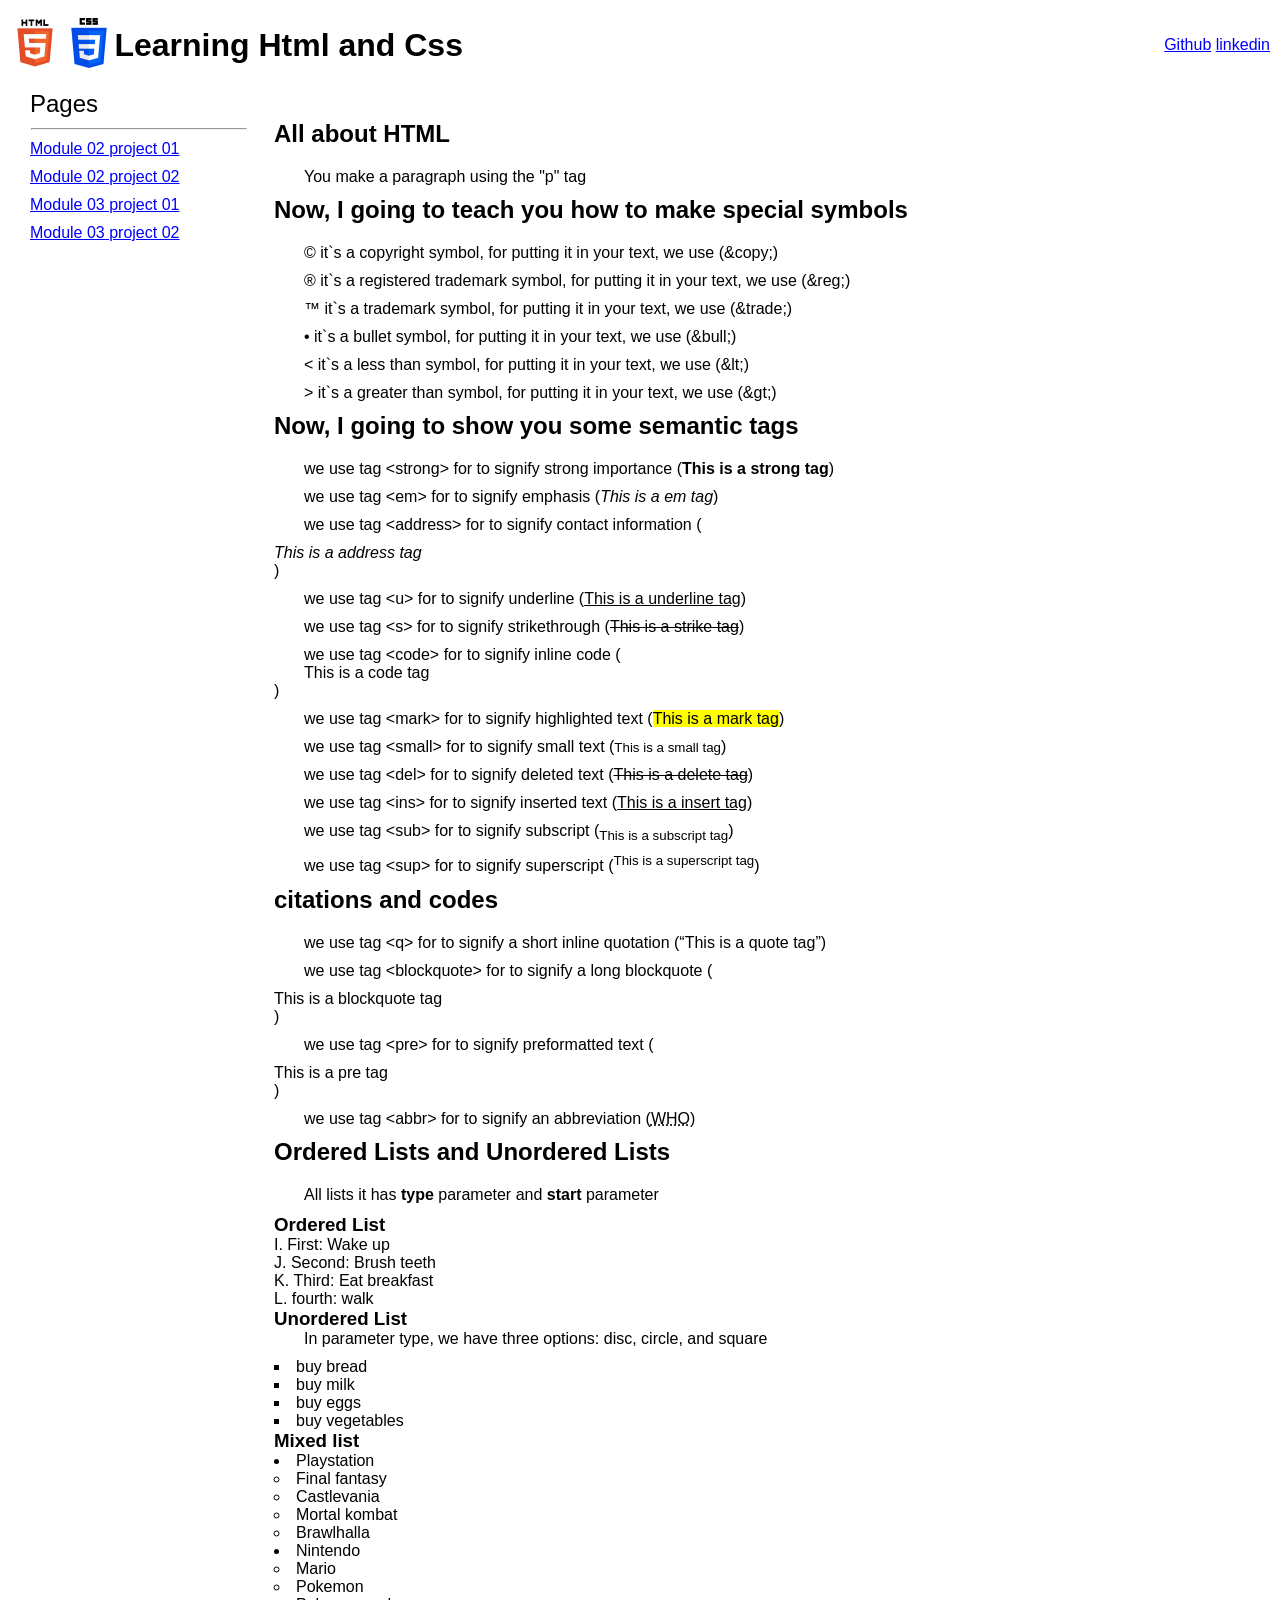
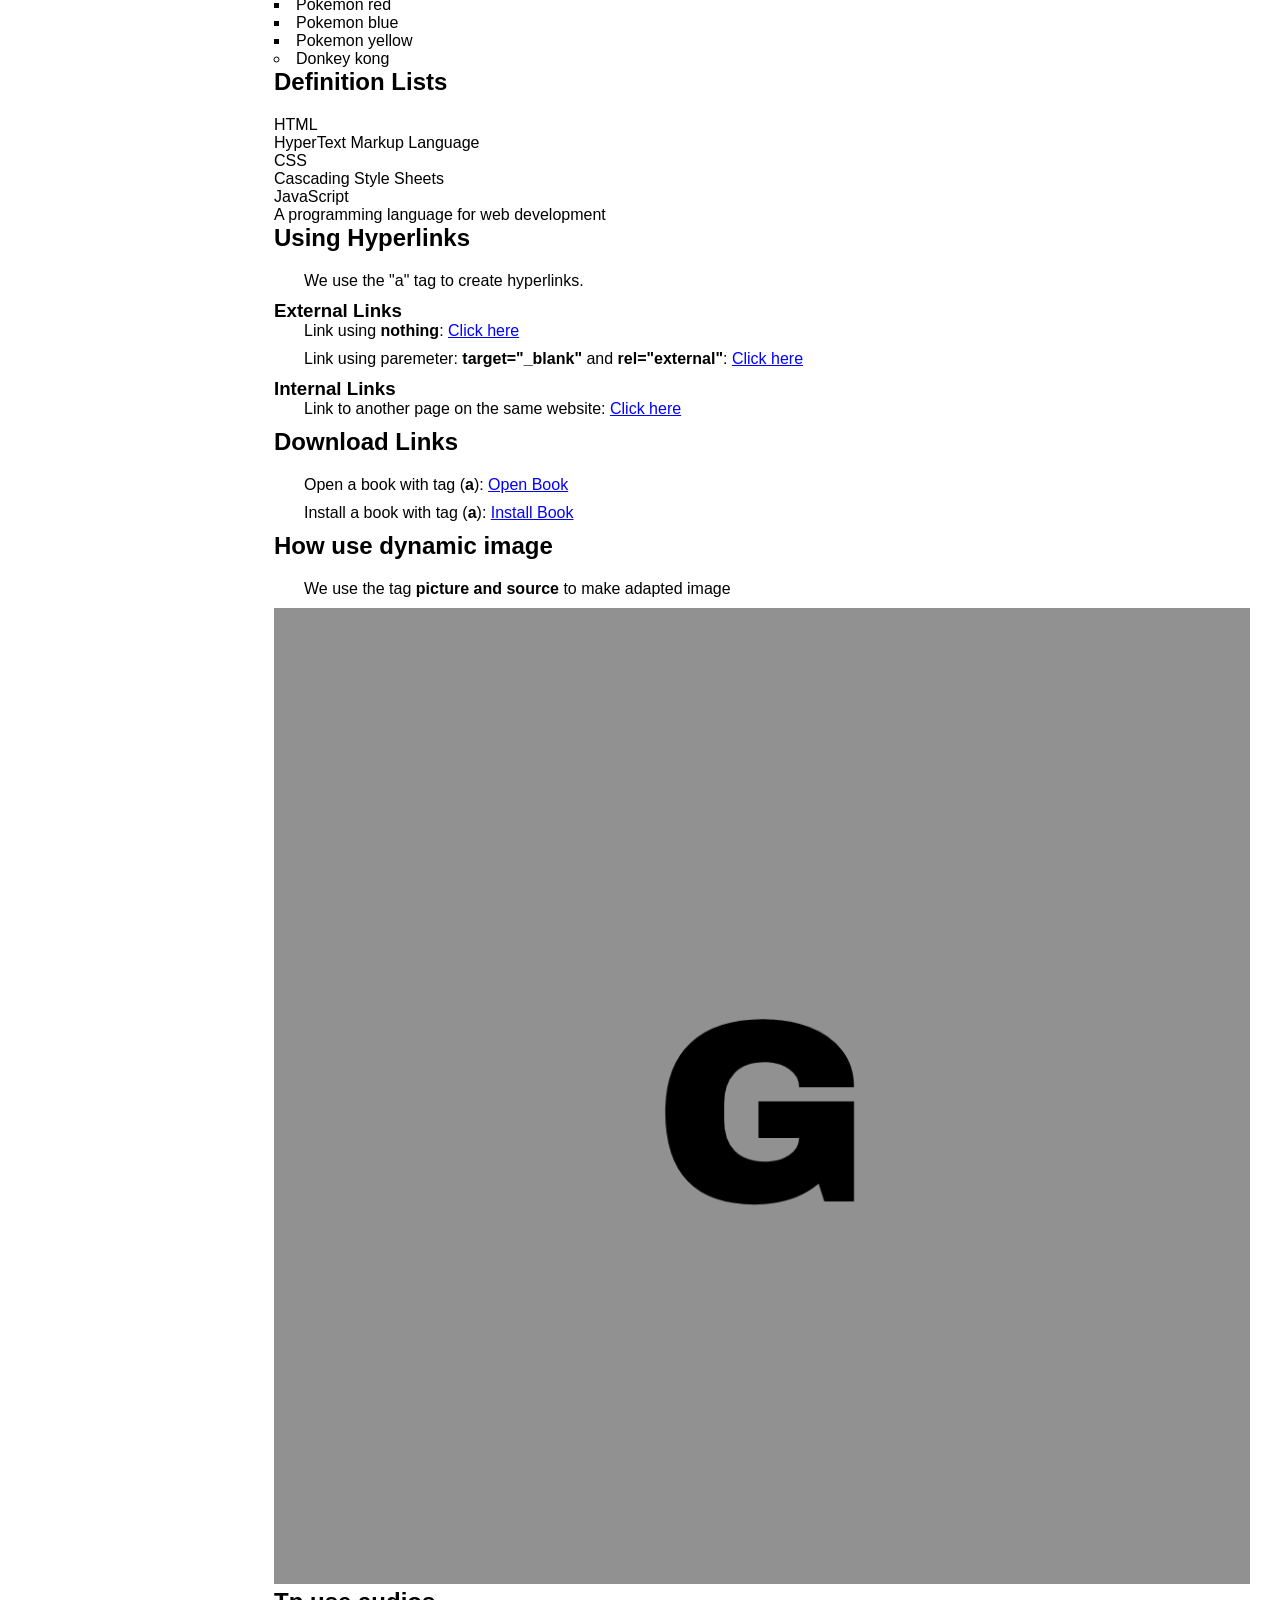
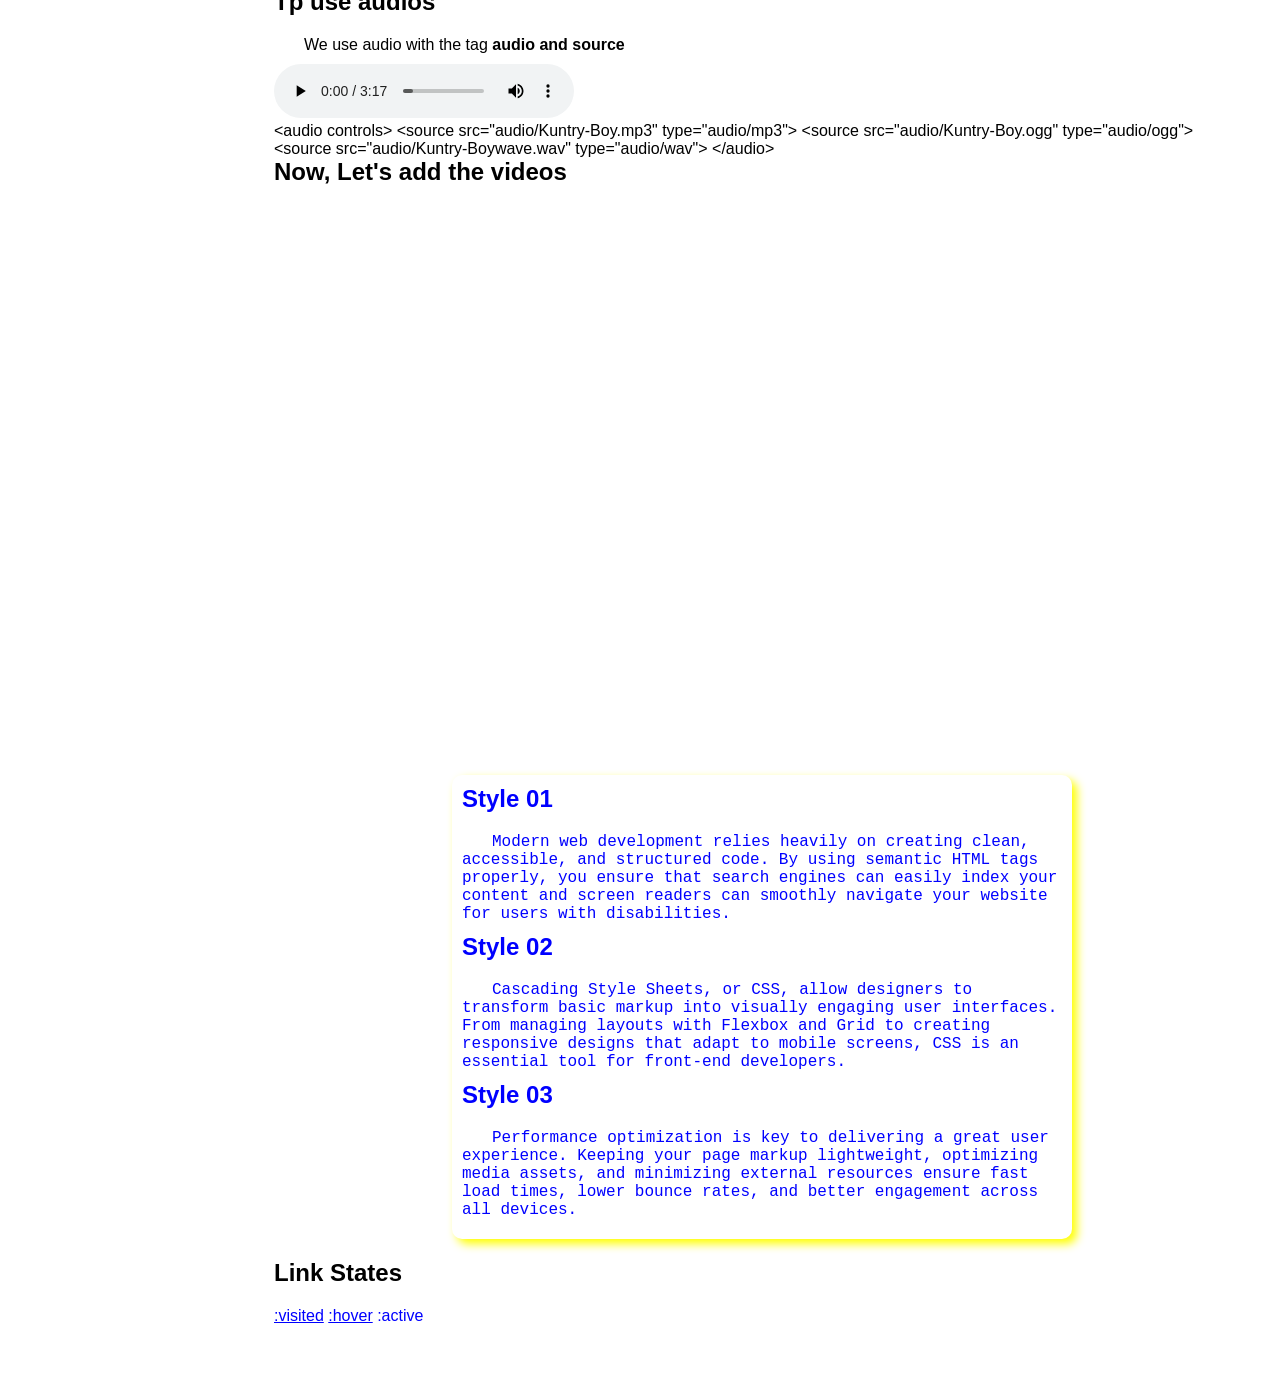
==== commit ce70c76e: "feat: Simple table" ====
--- a/index.html
+++ b/index.html
@@ -34,6 +34,7 @@
                 <a href="modulo2/ex1.html">Module 02 project 01</a>
                 <a href="modulo2/ex2.html">Module 02 project 02</a>
                 <a href="modulo3/ex3.html">Module 03 project 01</a>
+                <a href="modulo3/ex4.html">Module 03 project 02</a>
             </nav>
         </aside>
         <aside id="contentAside">
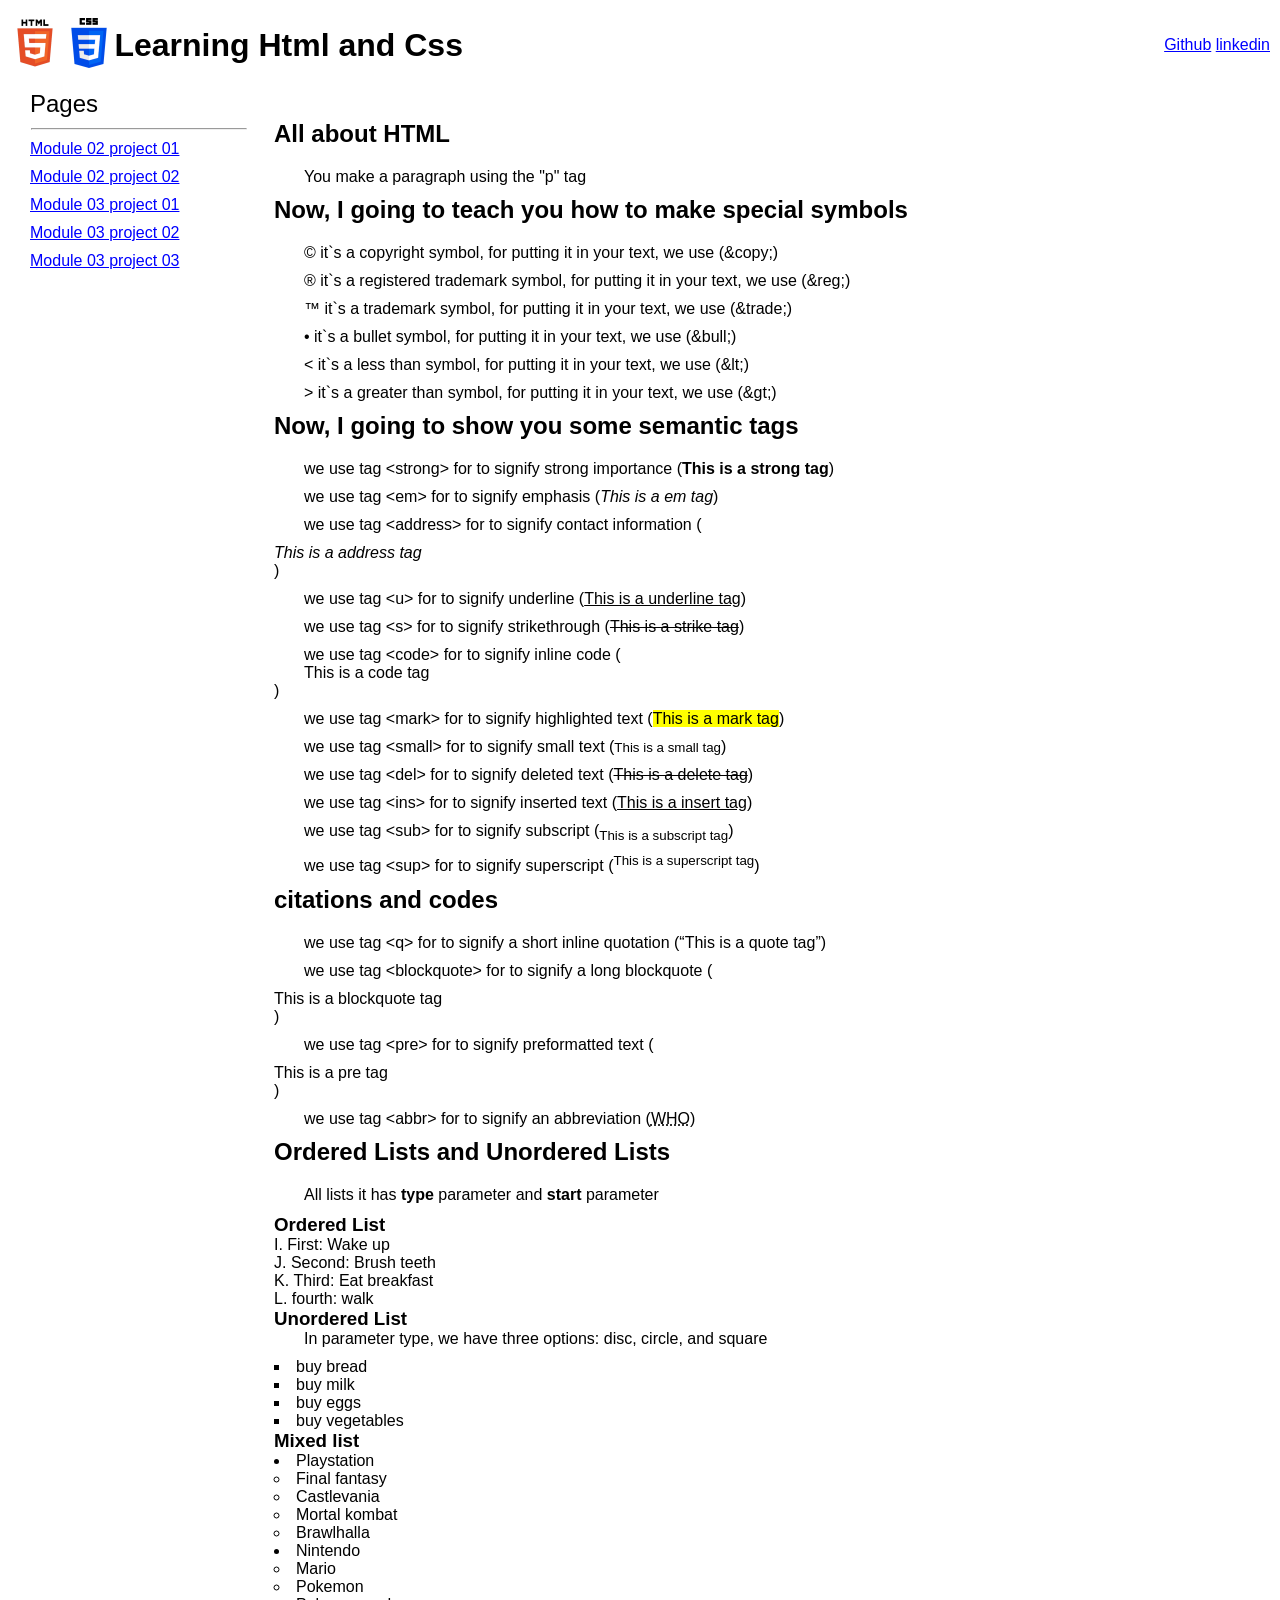
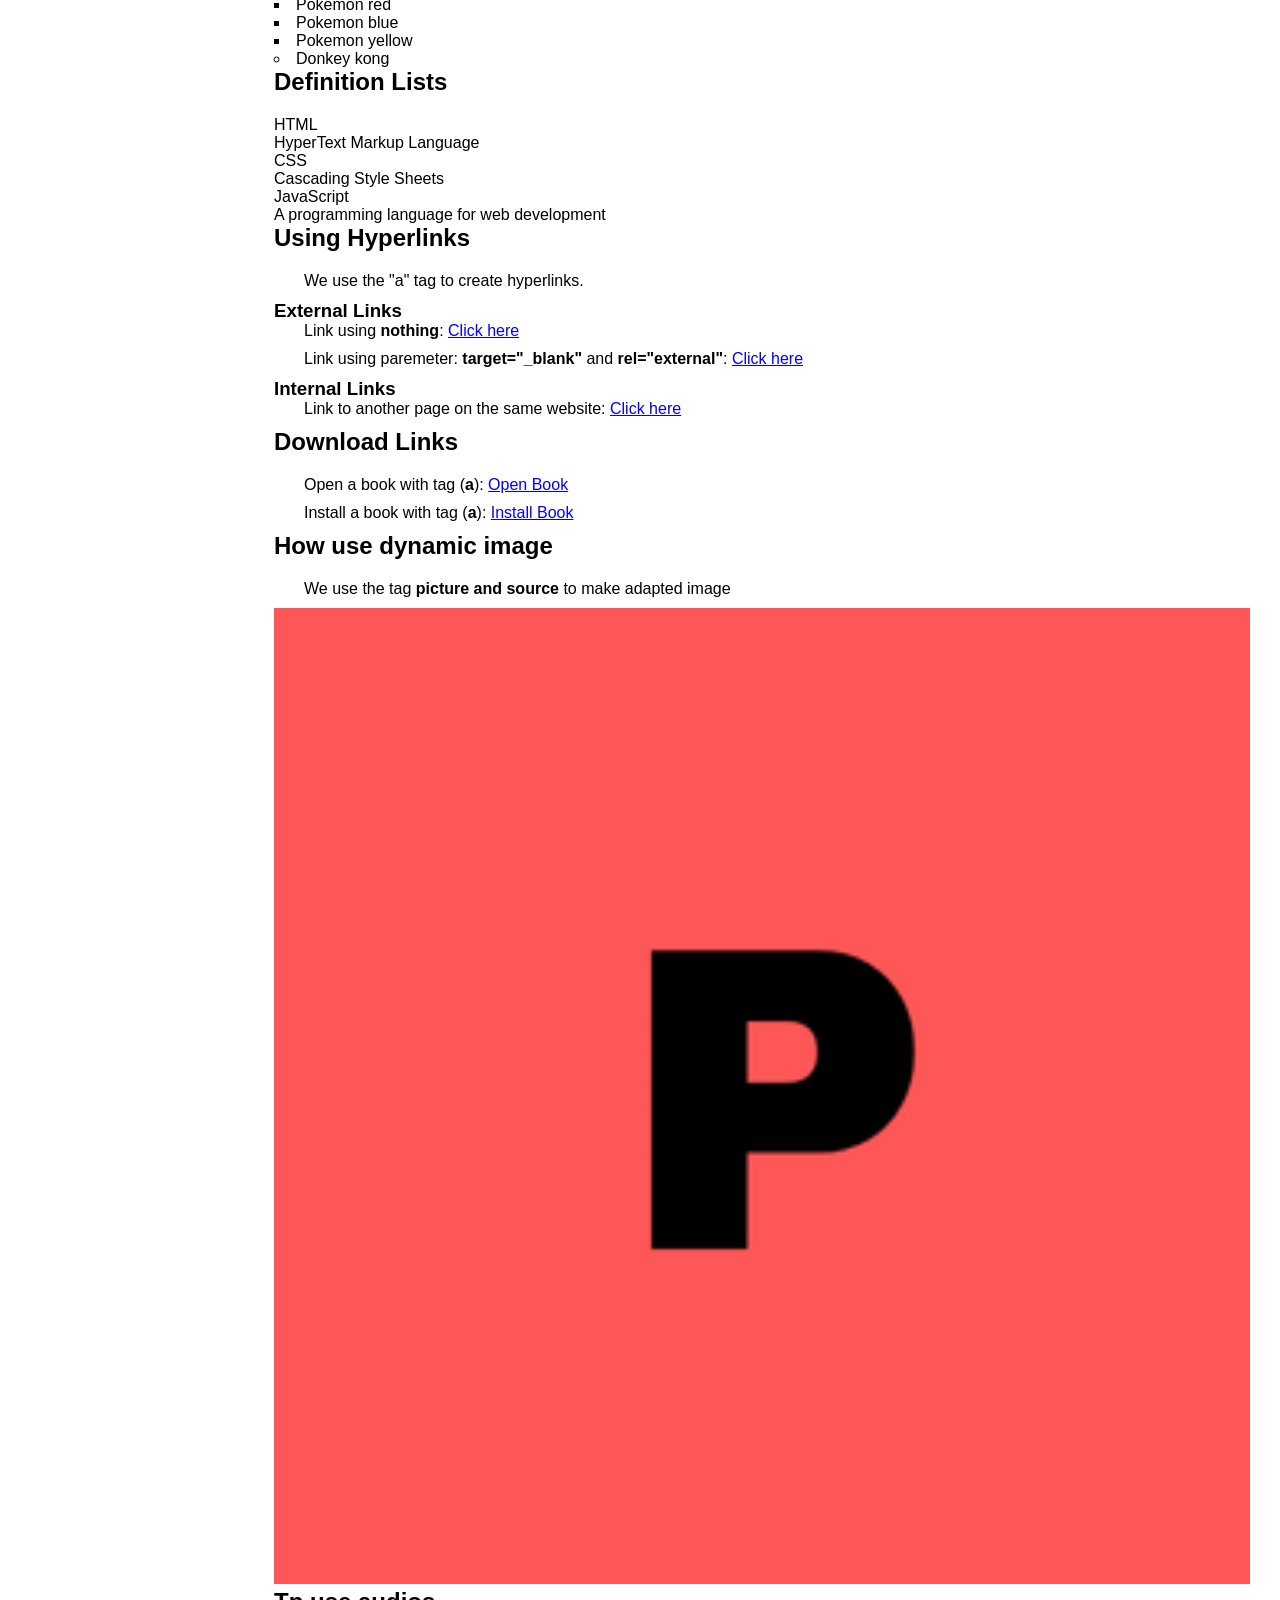
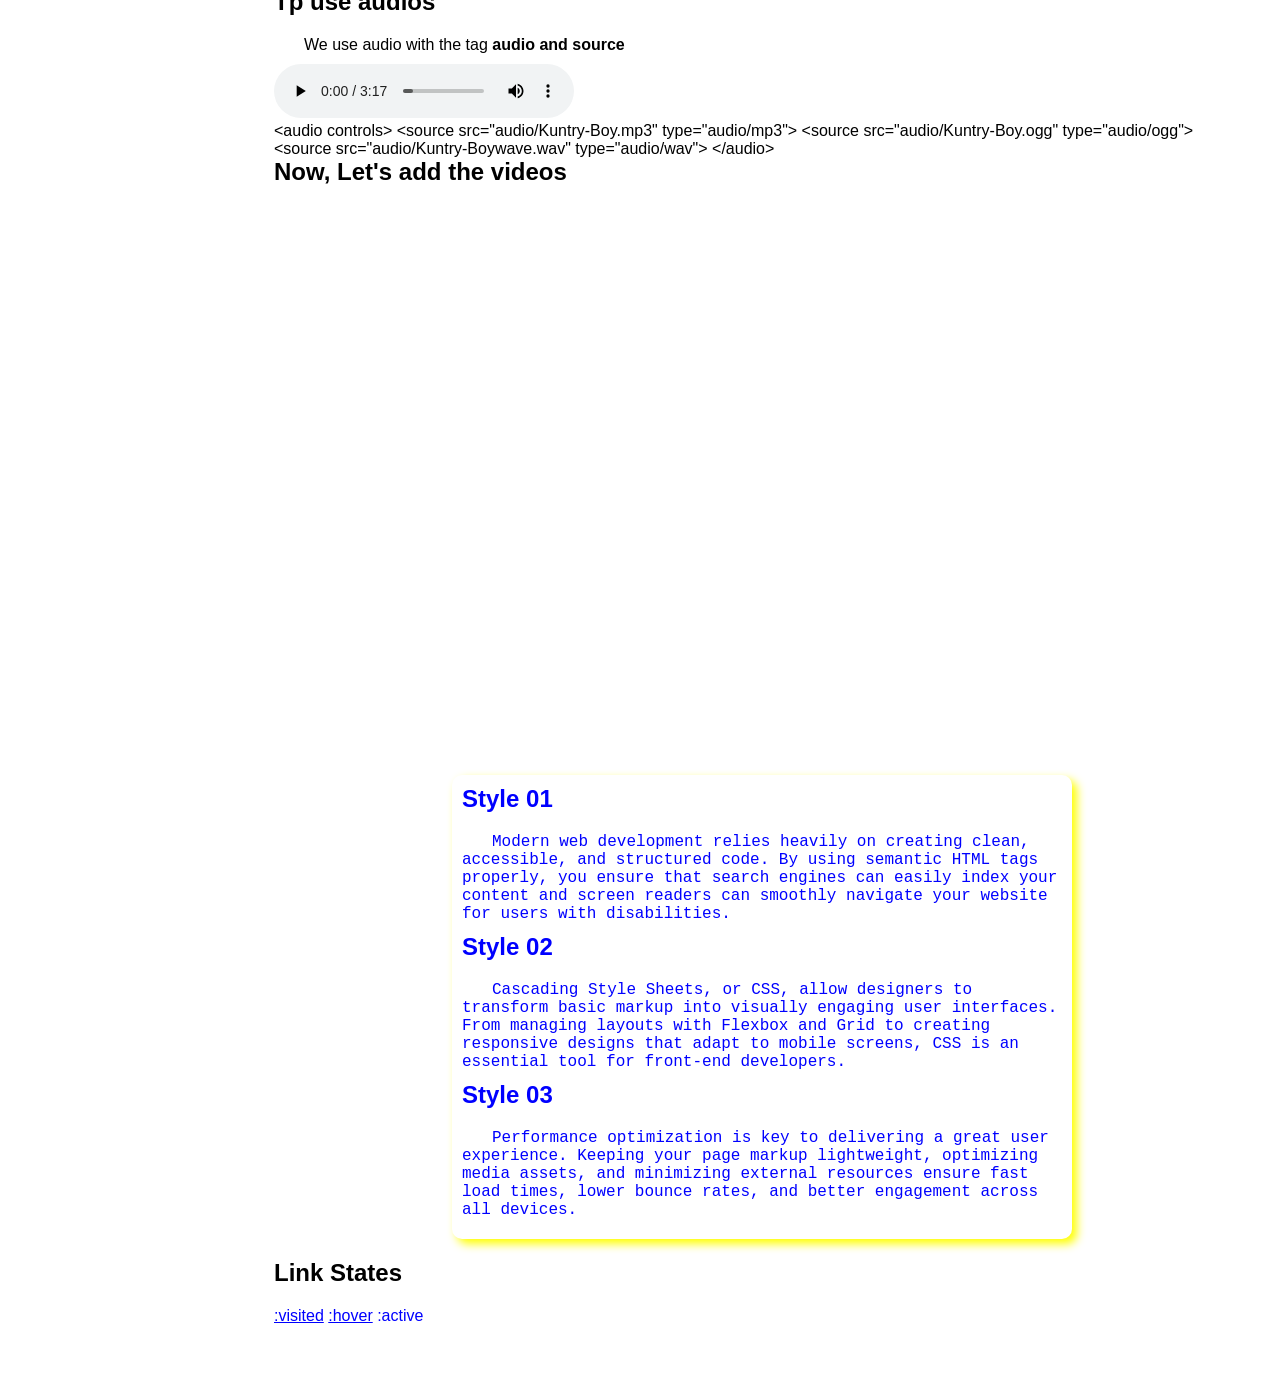
==== commit 154771a5: "feat: Add new exercice" ====
--- a/index.html
+++ b/index.html
@@ -35,6 +35,7 @@
                 <a href="modulo2/ex2.html">Module 02 project 02</a>
                 <a href="modulo3/ex3.html">Module 03 project 01</a>
                 <a href="modulo3/ex4.html">Module 03 project 02</a>
+                <a href="modulo3/ex5.html">Module 03 project 03</a>
             </nav>
         </aside>
         <aside id="contentAside">
